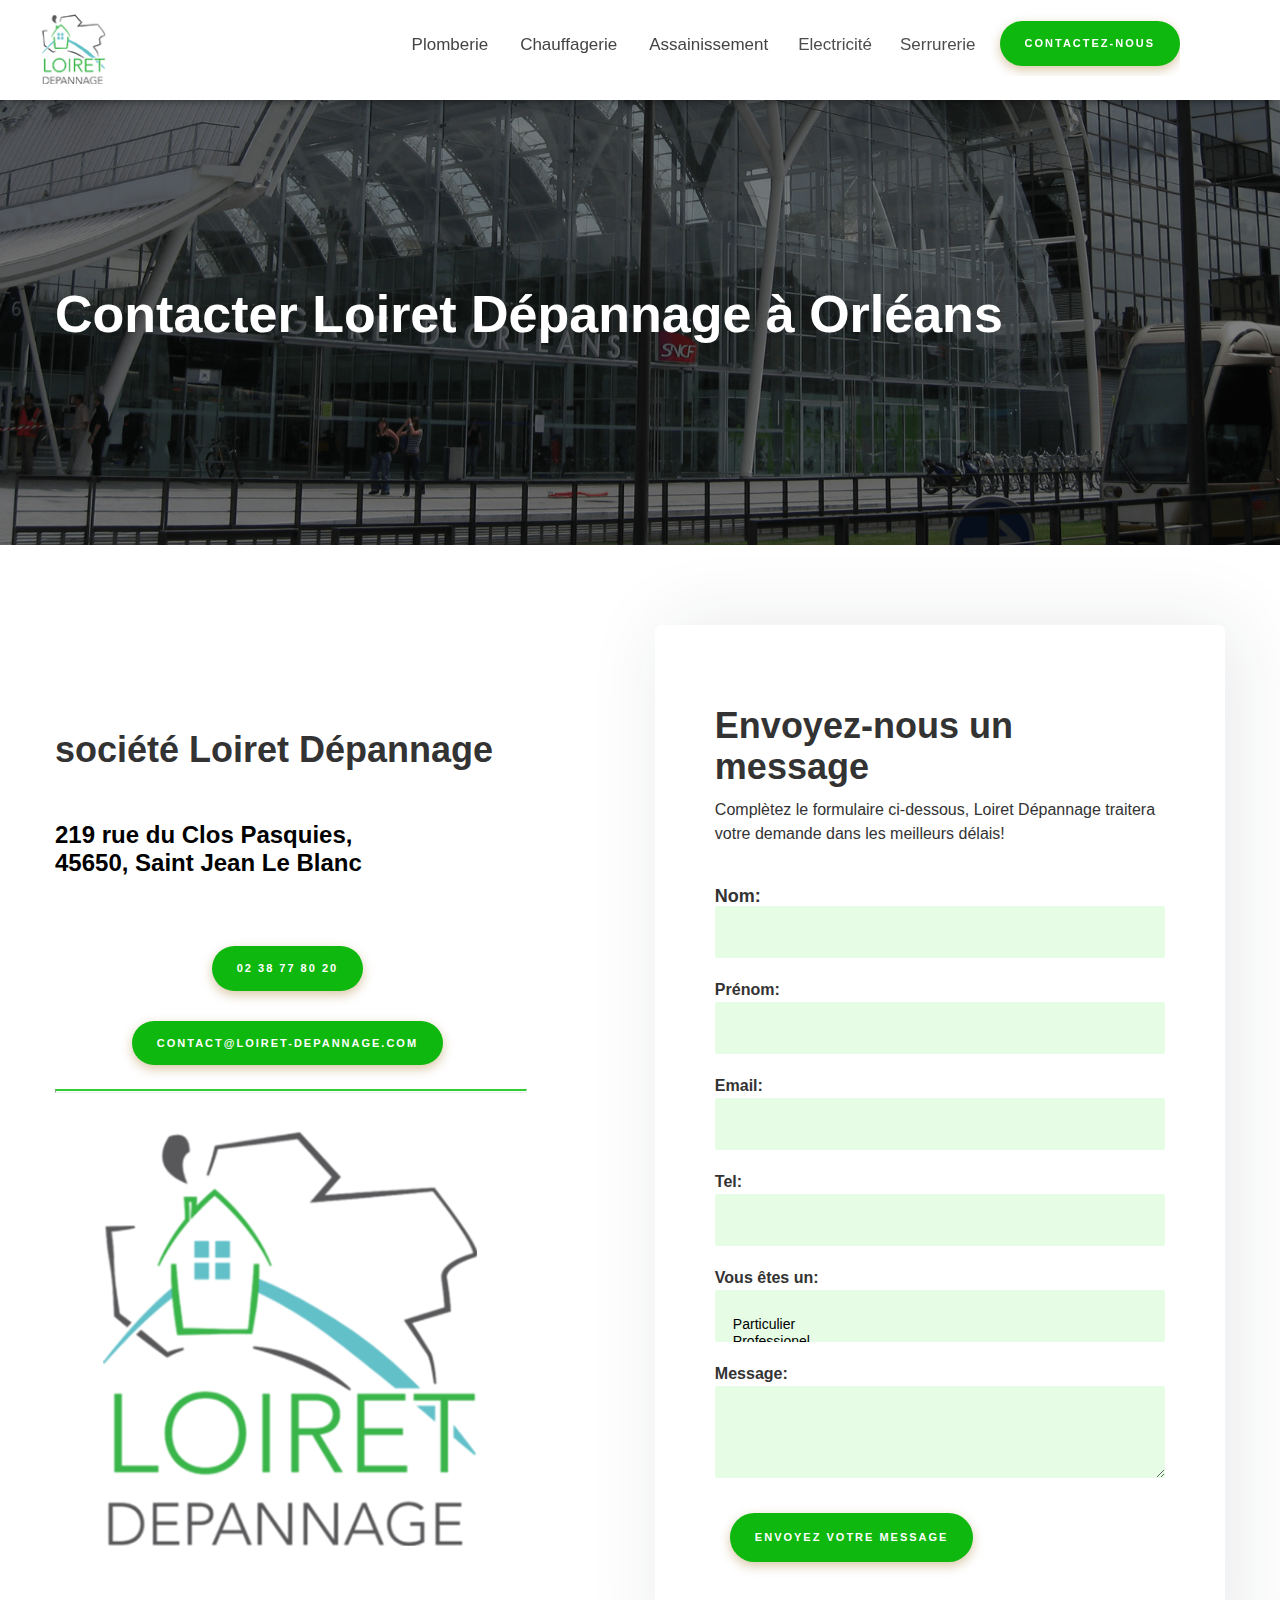
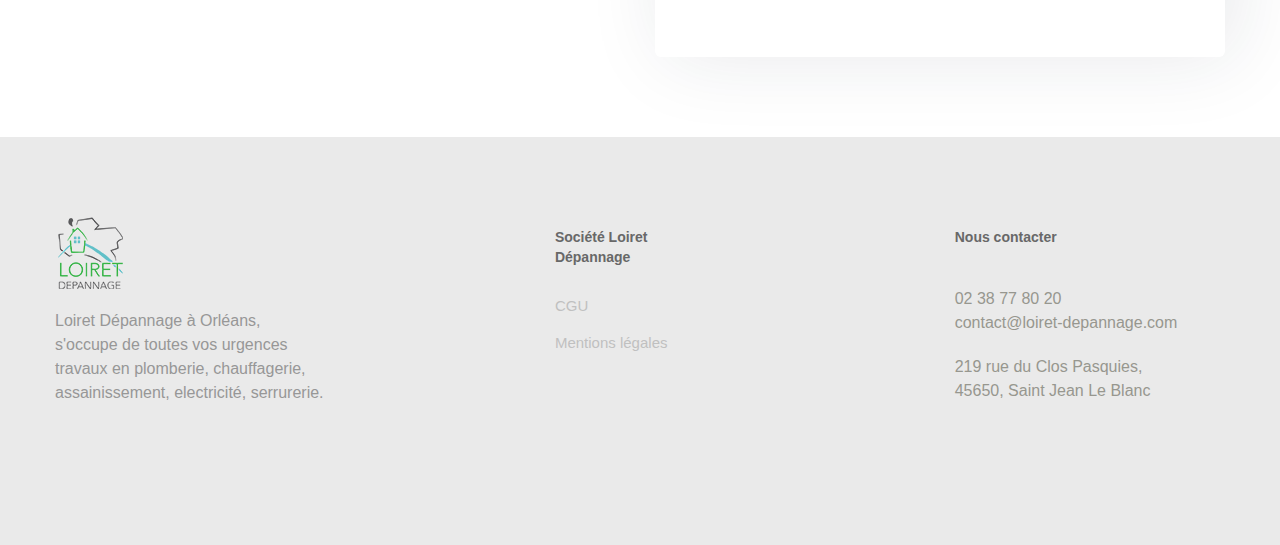
==== contact.html @ 436597db "old form removed" ====
<!-- <!DOCTYPE html> -->

<html data-wf-page="5ceb87d038469c3a0fac79c2" data-wf-site="5cdbd77db102f92d5608a947">



<head>

  <meta charset="utf-8">

  <title>Contacter Loiret Dépannage à Orléans</title>

  <meta content="Contactez Loiret Dépannage à Orléans. Dépannage urgence, plomberie, assainissement, chauffagerie, serrurerie" name="description">

  <meta content="Contacter Loiret Dépannage à Orléans" property="og:title">

  <meta content="Contactez Loiret Dépannage à Orléans. Dépannage urgence, plomberie, assainissement, chauffagerie, serrurerie" property="og:description">

  <meta content="summary" name="twitter:card">

  <meta content="width=device-width, initial-scale=1" name="viewport">

  <!-- <link rel="stylesheet" href="https://stackpath.bootstrapcdn.com/bootstrap/4.3.1/css/bootstrap.min.css" integrity="sha384-ggOyR0iXCbMQv3Xipma34MD+dH/1fQ784/j6cY/iJTQUOhcWr7x9JvoRxT2MZw1T" crossorigin="anonymous"> -->

  <link href="css/normalize.css" rel="stylesheet" type="text/css">

  <link href="css/webflow.css" rel="stylesheet" type="text/css">

  <link href="css/style.css" rel="stylesheet" type="text/css">


  <!-- load angular -->
  <script src="https://code.angularjs.org/1.4.0-rc.1/angular.js"></script>
  <script src="app.js"></script>

  <script>
    type = "text/javascript" > WebFont.load({
      google: {
        families: ["Open Sans:300,300italic,400,400italic,600,600italic,700,700italic,800,800italic",
          "Montserrat:100,100italic,200,200italic,300,300italic,400,400italic,500,500italic,600,600italic,700,700italic,800,800italic,900,900italic",
          "Merriweather:300,300italic,400,400italic,700,700italic,900,900italic"
        ]
      }
    });
  </script>
    <!-- <script src="http://code.jquery.com/jquery-1.9.1.js"></script>
    <script>
      $(function () {

        $('form').on('submit', function (e) {

          e.preventDefault();

          $.ajax({
            type: 'post',
            url: 'form_process.php',
            data: $('form').serialize(),
            success: function () {
              alert('form was submitted');
            }
          });

        });

      });
    </script> -->

  <!-- [if lt IE 9]><script src="https://cdnjs.cloudflare.com/ajax/libs/html5shiv/3.7.3/html5shiv.min.js" type="text/javascript"></script><![endif] -->


  <link href="images2/logo-loiretdepannage-72px.png" rel="shortcut icon" type="image/x-icon">

  <link href="images2/logo-loiretdepannage-72px.png" rel="apple-touch-icon">


</head>



<body ng-app="validationApp" ng-controller="mainController">





  <div class="navbg"></div>

  <div class="section-2 page-header image bgcontact">

    <div class="banner-overlay"></div>

    <div class="wrapper left-aligned">

      <div class="row-2">

        <div class="col">

          <h1 class="no-margins page-title">Contacter Loiret Dépannage à Orléans</h1>

        </div>

      </div>

    </div>

  </div>
  <div class="nav-topnav" id="nav-myTopnav">
    <div class="nav-itemleft">
      <div class="nav-logo-area"><a href="https://loiret-depannage.com/"><img
        src="images2/logo-loiretdepannage-72px.png" alt="Loiret Dépannage"></a></div>
    </div>
  <div class="nav-itemright">
      <div class="nav-dropdown">
          <button class="nav-dropbtn" onclick="window.location.href='plomberie.html'">Plomberie
            <i class="fa fa-caret-down"></i>
          </button>
          <div class="nav-dropdown-content">
            <a href="debouchage-canalisation-orleans.html">Débouchage</a>
            <a href="depannage-plomberie-orleans.html">Urgence plomberie</a>
          </div>
        </div> 
        <div class="nav-dropdown">
          <button class="nav-dropbtn" onclick="window.location.href='chauffagerie.html'">Chauffagerie
            <i class="fa fa-caret-down"></i>
          </button>
          <div class="nav-dropdown-content">
            <a href="chauffagiste-orleans.html">Chauffagiste Orléans</a>
          </div>
        </div> 
        <div class="nav-dropdown">
          <button class="nav-dropbtn" onclick="window.location.href='assainissement.html'">Assainissement
            <i class="fa fa-caret-down"></i>
          </button>
          <div class="nav-dropdown-content">
            <a href="adoucisseur.html">Adoucisseur d'eau</a>
          </div>
        </div> 
<a class="nav-top-padding" href="electricite.html">Electricité</a>
<a class="nav-top-padding" href="serrurerie.html">Serrurerie</a>

<div class="nav-dropdown">
  <button class="contact-button" style="" onclick="window.location.href='contact.html'">Contactez-nous
    <i class="fa fa-caret-down"></i>
  </button>
  <div class="nav-dropdown-content">
    <a href="urgence.html">Urgence</a>
  </div>
  </div>
</div> 
<a href="javascript:void(0);" style="font-size: 30px;" class="nav-icon" onclick="myFunction()">&#9776;</a>
</div>
</div>


<script>
function myFunction() {
var x = document.getElementById("nav-myTopnav");
if (x.className === "nav-topnav") {
  x.className += " responsive";
} else {
  x.className = "nav-topnav";
}
}
</script>


  <div class="section">

    <div class="wrapper">

      <div class="row-2">

        <div class="col-2 lg-6"></div>

        <div class="col-2 lg-1"></div>

      </div>

      <div class="row-2">

        <div class="col-2 lg-5 align-vertically">

          <h2>société Loiret Dépannage</h2><br>

          <h3>219 rue du Clos Pasquies,
            
            <br>45650, Saint Jean Le Blanc</h3>

          <br>

          <div class="value-proposition-buttons"><a href="tel:0238778020" class="button margin-right w-button">02 38 77 80 20</a><a
              href="#" class="button margin-right w-button">contact@loiret-depannage.com</a></div>

          <hr style="width:100%; height:1px;border-top:2px solid #32CD32" />



          <div class="side-image map">

            <img src="images2/logo-loiretdepannage-500px.png" alt="">

          </div>

        </div>

        <div class="col-2 lg-1"></div>

        <div class="col-2 lg-6">

          <div class="contact-form-container card">

            <div class="margin-bottom">

              <h2 class="heading">Envoyez-nous un message</h2>

              <p class="paragraph-small">Complètez le formulaire ci-dessous, Loiret Dépannage traitera votre demande dans les

                meilleurs délais!<br></p>

            </div>


            <form name="contact" method="POST" netlify>
                <label>Nom: <input type="text" name="name" class="form-field w-input" ng-required="true" /></label>   
              <p>
                <label>Prénom: <input type="text" name="surname" class="form-field w-input" ng-required="true"/></label>   
              </p>
              <p>
                <label>Email: <input type="email" name="email" class="form-field w-input" ng-required="true"/></label>
              </p>
              <p>
                <label>Tel: <input type="phone" name="phone" class="form-field w-input" ng-required="true"/></label>
              </p>
              <p>
                <label>Vous êtes un: <select class="form-field w-input" name="role[]" multiple>
                  <option value="leader">Particulier</option>
                  <option value="follower">Professionel</option>
                </select></label>
              </p>
              <p>
                <label>Message: <textarea class="form-field w-input"name="message" ng-required="true"></textarea></label>
              </p>
              <div data-netlify-recaptcha="true"></div>

              <p>
                <button type="submit" class="button w-button">Envoyez votre message</button>
              </p>
            </form>

            
        </div>

      </div>

    </div>

  </div>
</div>

  <div class="section section-footer">

    <div class="wrapper">

      <div class="row-2">

        <div class="col-2 lg-3 md-4 margin-bottom"><a href="index.html" class="<w-inline-block" style="padding-bottom: 20px;"><img src="images2/logo-loiretdepannage-72px.png" alt="Loiret dépannage Orléans"></a>

          <p class="ondark margin-top">Loiret Dépannage à Orléans, s'occupe de toutes vos urgences travaux en plomberie, chauffagerie, assainissement, electricité, serrurerie.</p>

        </div>

        <div class="col-2 lg-2 sm-6">

          <!-- <div class="footer-links-container">

            <h5 class="footer-heading"><a href="#" class="no-underline">Our Work</a></h5><a href="#" class="footer-link ondark">Portfolio</a><a href="blog.html" class="footer-link ondark">Contact us</a><a href="#" class="footer-link ondark">Careers</a></div> -->

        </div>

        <div class="col-2 lg-2 sm-6">

          <div class="footer-links-container">

            <h5 class="footer-heading"><a href="#" class="no-underline">Société Loiret Dépannage</a></h5><a href="CGU.html"
            class="footer-link ondark">CGU</a><a href="Mentions.html" class="footer-link ondark">Mentions légales</a>
          <!-- <a href="#" class="footer-link ondark">Blog</a><a href="#" class="footer-link ondark">FAQs</a> -->
        </div>

      </div>

      <div class="col-2 lg-2 sm-6">

        <!--  <div class="footer-links-container">

          <h5 class="footer-heading"><a href="#" class="no-underline">Business</a></h5><a href="#" class="footer-link ondark">Clients</a><a href="#" class="footer-link ondark">Team</a><a href="#" class="footer-link ondark">Offices</a><a href="#" class="footer-link ondark">Careers</a></div> -->

      </div>

      <div class="col-2 lg-3 sm-6 xs-12">

        <div class="footer-links-container">

          <h5 class="footer-heading"><a href="contact.html" class="no-underline">Nous contacter</a></h5>

            <p class="footer-paragraph"></p>

            <p class="footer-paragraph">02 38 77 80 20 <br>contact@loiret-depannage.com</p>

            <p class="footer-paragraph">219 rue du Clos Pasquies, <br>45650, Saint Jean Le Blanc</p>


          </div>
          <!--  <div class="negative-margin">

            <a target="_blank" href="#" class="social-media-link w-inline-block">

              <div class="fa-icon ondark"></div>

            </a><a target="_blank" href="#" class="footer-link w-inline-block"></a><a target="_blank" href="#" class="footer-link w-inline-block"></a><a target="_blank" href="#" class="footer-link w-inline-block"></a><a target="_blank" href="#" class="footer-link w-inline-block"></a><a target="_blank" href="#" class="footer-link w-inline-block"></a>

            <a target="_blank" href="#" class="social-media-link w-inline-block">

              <div class="fa-icon ondark"></div>

            </a>

            <a target="_blank" href="#" class="social-media-link w-inline-block">

              <div class="fa-icon ondark"></div>

            </a>

            <a target="_blank" href="#" class="social-media-link w-inline-block">

              <div class="fa-icon ondark"></div>

            </a>

            <a target="_blank" href="#" class="social-media-link w-inline-block">

              <div class="fa-icon ondark"></div>

            </a>

          </div> -->

        </div>

        <div class="col-2 lg-2 md-4"></div>

      </div>

    </div>

  </div>
</div>
  <script>
    // create angular app
    var validationApp = angular.module('validationApp', []);

    // create angular controller
    validationApp.controller('mainController', function($scope) {

      // function to submit the form after all validation has occurred			
      $scope.submitForm = function () {

        // check to make sure the form is completely valid
        if ($scope.userForm.$valid) {
          alert('our form is amazing');
        }

      };

    });
// ajax request message form sent

    // $(document).ready(function(){  
    //   $('#btn').click(function(){  
    //        var name = $('#name').val();  
    //        var nickname = $('#surname').val(); 
    //        var email = $('#email').val(); 
    //        var phone = $('#phone').val(); 
    //        var message = $('#field').val();  
    //        if(name == '' || message == '')  
    //        {  
    //             $('#error_message').html("All Fields are required");  
    //        }  
    //        else  
    //        {  
    //             $('#error_message').html('');  
    //             $.ajax({  
    //                  url:"form_process.php",  
    //                  method:"POST",  
    //                  data:{name:name, nickname:surname, email:email, phone:phone, message:message},  
    //                  success:function(data){  
    //                       $("form").trigger("reset");  
    //                       $('#success_message').fadeIn().html(data);  
    //                       setTimeout(function(){  
    //                            $('#success_message').fadeOut("Slow");  
    //                       }, 2000);  
    //                  }  
    //             });  
    //        }  
    //   });  
  </script>

  <script src="https://d1tdp7z6w94jbb.cloudfront.net/js/jquery-3.3.1.min.js" type="text/javascript"
    integrity="sha256-FgpCb/KJQlLNfOu91ta32o/NMZxltwRo8QtmkMRdAu8=" crossorigin="anonymous"></script>

  <script src="js/webflow.js" type="text/javascript"></script>

  <script src="https://d1tdp7z6w94jbb.cloudfront.net/js/jquery-3.3.1.min.js" type="text/javascript"
    integrity="sha256-FgpCb/KJQlLNfOu91ta32o/NMZxltwRo8QtmkMRdAu8=" crossorigin="anonymous"></script>

  <script src="js/webflow.js" type="text/javascript"></script>

  <!-- [if lte IE 9]><script src="https://cdnjs.cloudflare.com/ajax/libs/placeholders/3.0.2/placeholders.min.js"></script><![endif] -->

</body>



</html>
---- css/webflow.css ----
@font-face {
  font-family: 'webflow-icons';
  src: url("[data-uri]") format('truetype');
  font-weight: normal;
  font-style: normal;
}
[class^="w-icon-"],
[class*=" w-icon-"] {
  /* use !important to prevent issues with browser extensions that change fonts */
  font-family: 'webflow-icons' !important;
  speak: none;
  font-style: normal;
  font-weight: normal;
  font-variant: normal;
  text-transform: none;
  line-height: 1;
  /* Better Font Rendering =========== */
  -webkit-font-smoothing: antialiased;
  -moz-osx-font-smoothing: grayscale;
}
.w-icon-slider-right:before {
  content: "\e600";
}
.w-icon-slider-left:before {
  content: "\e601";
}
.w-icon-nav-menu:before {
  content: "\e602";
}
.w-icon-arrow-down:before,
.w-icon-dropdown-toggle:before {
  content: "\e603";
}
.w-icon-file-upload-remove:before {
  content: "\e900";
}
.w-icon-file-upload-icon:before {
  content: "\e903";
}
* {
  -webkit-box-sizing: border-box;
  -moz-box-sizing: border-box;
  box-sizing: border-box;
}
html {
  height: 100%;
}
body {
  margin: 0;
  min-height: 100%;
  background-color: #fff;
  font-family: Arial, sans-serif;
  font-size: 14px;
  line-height: 20px;
  color: #333;
}
img {
  max-width: 100%;
  vertical-align: middle;
  display: inline-block;
}
html.w-mod-touch * {
  background-attachment: scroll !important;
}
.w-block {
  display: block;
}
.w-inline-block {
  max-width: 100%;
  display: inline-block;
}
.w-clearfix:before,
.w-clearfix:after {
  content: " ";
  display: table;
  grid-column-start: 1;
  grid-row-start: 1;
  grid-column-end: 2;
  grid-row-end: 2;
}
.w-clearfix:after {
  clear: both;
}
.w-hidden {
  display: none;
}
.w-button {
  display: inline-block;
  padding: 9px 15px;
  background-color: #3898EC;
  color: white;
  border: 0;
  line-height: inherit;
  text-decoration: none;
  cursor: pointer;
  border-radius: 0;
}
input.w-button {
  -webkit-appearance: button;
}
html[data-w-dynpage] [data-w-cloak] {
  color: transparent !important;
}
.w-webflow-badge,
.w-webflow-badge * {
  position: static;
  left: auto;
  top: auto;
  right: auto;
  bottom: auto;
  z-index: auto;
  display: block;
  visibility: visible;
  overflow: visible;
  overflow-x: visible;
  overflow-y: visible;
  box-sizing: border-box;
  width: auto;
  height: auto;
  max-height: none;
  max-width: none;
  min-height: 0;
  min-width: 0;
  margin: 0;
  padding: 0;
  float: none;
  clear: none;
  border: 0 none transparent;
  border-radius: 0;
  background: none;
  background-image: none;
  background-position: 0% 0%;
  background-size: auto auto;
  background-repeat: repeat;
  background-origin: padding-box;
  background-clip: border-box;
  background-attachment: scroll;
  background-color: transparent;
  box-shadow: none;
  opacity: 1.0;
  transform: none;
  transition: none;
  direction: ltr;
  font-family: inherit;
  font-weight: inherit;
  color: inherit;
  font-size: inherit;
  line-height: inherit;
  font-style: inherit;
  font-variant: inherit;
  text-align: inherit;
  letter-spacing: inherit;
  text-decoration: inherit;
  text-indent: 0;
  text-transform: inherit;
  list-style-type: disc;
  text-shadow: none;
  font-smoothing: auto;
  vertical-align: baseline;
  cursor: inherit;
  white-space: inherit;
  word-break: normal;
  word-spacing: normal;
  word-wrap: normal;
}
.w-webflow-badge {
  position: fixed !important;
  display: inline-block !important;
  visibility: visible !important;
  opacity: 1 !important;
  z-index: 2147483647 !important;
  top: auto !important;
  right: 12px !important;
  bottom: 12px !important;
  left: auto !important;
  color: #AAADB0 !important;
  background-color: #fff !important;
  border-radius: 3px !important;
  padding: 6px 8px 6px 6px !important;
  font-size: 12px !important;
  opacity: 1.0 !important;
  line-height: 14px !important;
  text-decoration: none !important;
  transform: none !important;
  margin: 0 !important;
  width: auto !important;
  height: auto !important;
  overflow: visible !important;
  white-space: nowrap;
  box-shadow: 0 0 0 1px rgba(0, 0, 0, 0.1), 0px 1px 3px rgba(0, 0, 0, 0.1);
  cursor: pointer;
}
.w-webflow-badge > img {
  display: inline-block !important;
  visibility: visible !important;
  opacity: 1 !important;
  vertical-align: middle !important;
}
h1,
h2,
h3,
h4,
h5,
h6 {
  font-weight: bold;
  margin-bottom: 10px;
}
h1 {
  font-size: 38px;
  line-height: 44px;
  margin-top: 20px;
}
h2 {
  font-size: 32px;
  line-height: 36px;
  margin-top: 20px;
}
h3 {
  font-size: 24px;
  line-height: 30px;
  margin-top: 20px;
}
h4 {
  font-size: 18px;
  line-height: 24px;
  margin-top: 10px;
}
h5 {
  font-size: 14px;
  line-height: 20px;
  margin-top: 10px;
}
h6 {
  font-size: 12px;
  line-height: 18px;
  margin-top: 10px;
}
p {
  margin-top: 0;
  margin-bottom: 10px;
}
blockquote {
  margin: 0 0 10px 0;
  padding: 10px 20px;
  border-left: 5px solid #E2E2E2;
  font-size: 18px;
  line-height: 22px;
}
figure {
  margin: 0;
  margin-bottom: 10px;
}
figcaption {
  margin-top: 5px;
  text-align: center;
}
ul,
ol {
  margin-top: 0px;
  margin-bottom: 10px;
  padding-left: 40px;
}
.w-list-unstyled {
  padding-left: 0;
  list-style: none;
}
.w-embed:before,
.w-embed:after {
  content: " ";
  display: table;
  grid-column-start: 1;
  grid-row-start: 1;
  grid-column-end: 2;
  grid-row-end: 2;
}
.w-embed:after {
  clear: both;
}
.w-video {
  width: 100%;
  position: relative;
  padding: 0;
}
.w-video iframe,
.w-video object,
.w-video embed {
  position: absolute;
  top: 0;
  left: 0;
  width: 100%;
  height: 100%;
}
fieldset {
  padding: 0;
  margin: 0;
  border: 0;
}
button,
html input[type="button"],
input[type="reset"] {
  border: 0;
  cursor: pointer;
  -webkit-appearance: button;
}
.w-form {
  margin: 0 0 15px;
}
.w-form-done {
  display: none;
  padding: 20px;
  text-align: center;
  background-color: #dddddd;
}
.w-form-fail {
  display: none;
  margin-top: 10px;
  padding: 10px;
  background-color: #ffdede;
}
label {
  display: block;
  margin-bottom: 5px;
  font-weight: bold;
}
.w-input,
.w-select {
  display: block;
  width: 100%;
  height: 38px;
  padding: 8px 12px;
  margin-bottom: 10px;
  font-size: 14px;
  line-height: 1.428571429;
  color: #333333;
  vertical-align: middle;
  background-color: #ffffff;
  border: 1px solid #cccccc;
}
.w-input:-moz-placeholder,
.w-select:-moz-placeholder {
  color: #999;
}
.w-input::-moz-placeholder,
.w-select::-moz-placeholder {
  color: #999;
  opacity: 1;
}
.w-input:-ms-input-placeholder,
.w-select:-ms-input-placeholder {
  color: #999;
}
.w-input::-webkit-input-placeholder,
.w-select::-webkit-input-placeholder {
  color: #999;
}
.w-input:focus,
.w-select:focus {
  border-color: #3898EC;
  outline: 0;
}
.w-input[disabled],
.w-select[disabled],
.w-input[readonly],
.w-select[readonly],
fieldset[disabled] .w-input,
fieldset[disabled] .w-select {
  cursor: not-allowed;
  background-color: #eeeeee;
}
textarea.w-input,
textarea.w-select {
  height: auto;
}
.w-select {
  background-color: #f3f3f3;
}
.w-select[multiple] {
  height: auto;
}
.w-form-label {
  display: inline-block;
  cursor: pointer;
  font-weight: normal;
  margin-bottom: 0px;
}
.w-radio {
  display: block;
  margin-bottom: 5px;
  padding-left: 20px;
}
.w-radio:before,
.w-radio:after {
  content: " ";
  display: table;
  grid-column-start: 1;
  grid-row-start: 1;
  grid-column-end: 2;
  grid-row-end: 2;
}
.w-radio:after {
  clear: both;
}
.w-radio-input {
  margin: 4px 0 0;
  margin-top: 1px \9;
  line-height: normal;
  float: left;
  margin-left: -20px;
}
.w-radio-input {
  margin-top: 3px;
}
.w-file-upload {
  display: block;
  margin-bottom: 10px;
}
.w-file-upload-input {
  width: 0.1px;
  height: 0.1px;
  opacity: 0;
  overflow: hidden;
  position: absolute;
  z-index: -100;
}
.w-file-upload-default,
.w-file-upload-uploading,
.w-file-upload-success {
  display: inline-block;
  color: #333333;
}
.w-file-upload-error {
  display: block;
  margin-top: 10px;
}
.w-file-upload-default.w-hidden,
.w-file-upload-uploading.w-hidden,
.w-file-upload-error.w-hidden,
.w-file-upload-success.w-hidden {
  display: none;
}
.w-file-upload-uploading-btn {
  display: flex;
  font-size: 14px;
  font-weight: normal;
  cursor: pointer;
  margin: 0;
  padding: 8px 12px;
  border: 1px solid #cccccc;
  background-color: #fafafa;
}
.w-file-upload-file {
  display: flex;
  flex-grow: 1;
  justify-content: space-between;
  margin: 0;
  padding: 8px 9px 8px 11px;
  border: 1px solid #cccccc;
  background-color: #fafafa;
}
.w-file-upload-file-name {
  font-size: 14px;
  font-weight: normal;
  display: block;
}
.w-file-remove-link {
  margin-top: 3px;
  margin-left: 10px;
  width: auto;
  height: auto;
  padding: 3px;
  display: block;
  cursor: pointer;
}
.w-icon-file-upload-remove {
  margin: auto;
  font-size: 10px;
}
.w-file-upload-error-msg {
  display: inline-block;
  color: #ea384c;
  padding: 2px 0;
}
.w-file-upload-info {
  display: inline-block;
  line-height: 38px;
  padding: 0 12px;
}
.w-file-upload-label {
  display: inline-block;
  font-size: 14px;
  font-weight: normal;
  cursor: pointer;
  margin: 0;
  padding: 8px 12px;
  border: 1px solid #cccccc;
  background-color: #fafafa;
}
.w-icon-file-upload-icon,
.w-icon-file-upload-uploading {
  display: inline-block;
  margin-right: 8px;
  width: 20px;
}
.w-icon-file-upload-uploading {
  height: 20px;
}
.w-container {
  margin-left: auto;
  margin-right: auto;
  max-width: 940px;
}
.w-container:before,
.w-container:after {
  content: " ";
  display: table;
  grid-column-start: 1;
  grid-row-start: 1;
  grid-column-end: 2;
  grid-row-end: 2;
}
.w-container:after {
  clear: both;
}
.w-container .w-row {
  margin-left: -10px;
  margin-right: -10px;
}
.w-row:before,
.w-row:after {
  content: " ";
  display: table;
  grid-column-start: 1;
  grid-row-start: 1;
  grid-column-end: 2;
  grid-row-end: 2;
}
.w-row:after {
  clear: both;
}
.w-row .w-row {
  margin-left: 0;
  margin-right: 0;
}
.w-col {
  position: relative;
  float: left;
  width: 100%;
  min-height: 1px;
  padding-left: 10px;
  padding-right: 10px;
}
.w-col .w-col {
  padding-left: 0;
  padding-right: 0;
}
.w-col-1 {
  width: 8.33333333%;
}
.w-col-2 {
  width: 16.66666667%;
}
.w-col-3 {
  width: 25%;
}
.w-col-4 {
  width: 33.33333333%;
}
.w-col-5 {
  width: 41.66666667%;
}
.w-col-6 {
  width: 50%;
}
.w-col-7 {
  width: 58.33333333%;
}
.w-col-8 {
  width: 66.66666667%;
}
.w-col-9 {
  width: 75%;
}
.w-col-10 {
  width: 83.33333333%;
}
.w-col-11 {
  width: 91.66666667%;
}
.w-col-12 {
  width: 100%;
}
.w-hidden-main {
  display: none !important;
}
@media screen and (max-width: 991px) {
  .w-container {
    max-width: 728px;
  }
  .w-hidden-main {
    display: inherit !important;
  }
  .w-hidden-medium {
    display: none !important;
  }
  .w-col-medium-1 {
    width: 8.33333333%;
  }
  .w-col-medium-2 {
    width: 16.66666667%;
  }
  .w-col-medium-3 {
    width: 25%;
  }
  .w-col-medium-4 {
    width: 33.33333333%;
  }
  .w-col-medium-5 {
    width: 41.66666667%;
  }
  .w-col-medium-6 {
    width: 50%;
  }
  .w-col-medium-7 {
    width: 58.33333333%;
  }
  .w-col-medium-8 {
    width: 66.66666667%;
  }
  .w-col-medium-9 {
    width: 75%;
  }
  .w-col-medium-10 {
    width: 83.33333333%;
  }
  .w-col-medium-11 {
    width: 91.66666667%;
  }
  .w-col-medium-12 {
    width: 100%;
  }
  .w-col-stack {
    width: 100%;
    left: auto;
    right: auto;
  }
}
@media screen and (max-width: 767px) {
  .w-hidden-main {
    display: inherit !important;
  }
  .w-hidden-medium {
    display: inherit !important;
  }
  .w-hidden-small {
    display: none !important;
  }
  .w-row,
  .w-container .w-row {
    margin-left: 0;
    margin-right: 0;
  }
  .w-col {
    width: 100%;
    left: auto;
    right: auto;
  }
  .w-col-small-1 {
    width: 8.33333333%;
  }
  .w-col-small-2 {
    width: 16.66666667%;
  }
  .w-col-small-3 {
    width: 25%;
  }
  .w-col-small-4 {
    width: 33.33333333%;
  }
  .w-col-small-5 {
    width: 41.66666667%;
  }
  .w-col-small-6 {
    width: 50%;
  }
  .w-col-small-7 {
    width: 58.33333333%;
  }
  .w-col-small-8 {
    width: 66.66666667%;
  }
  .w-col-small-9 {
    width: 75%;
  }
  .w-col-small-10 {
    width: 83.33333333%;
  }
  .w-col-small-11 {
    width: 91.66666667%;
  }
  .w-col-small-12 {
    width: 100%;
  }
}
@media screen and (max-width: 479px) {
  .w-container {
    max-width: none;
  }
  .w-hidden-main {
    display: inherit !important;
  }
  .w-hidden-medium {
    display: inherit !important;
  }
  .w-hidden-small {
    display: inherit !important;
  }
  .w-hidden-tiny {
    display: none !important;
  }
  .w-col {
    width: 100%;
  }
  .w-col-tiny-1 {
    width: 8.33333333%;
  }
  .w-col-tiny-2 {
    width: 16.66666667%;
  }
  .w-col-tiny-3 {
    width: 25%;
  }
  .w-col-tiny-4 {
    width: 33.33333333%;
  }
  .w-col-tiny-5 {
    width: 41.66666667%;
  }
  .w-col-tiny-6 {
    width: 50%;
  }
  .w-col-tiny-7 {
    width: 58.33333333%;
  }
  .w-col-tiny-8 {
    width: 66.66666667%;
  }
  .w-col-tiny-9 {
    width: 75%;
  }
  .w-col-tiny-10 {
    width: 83.33333333%;
  }
  .w-col-tiny-11 {
    width: 91.66666667%;
  }
  .w-col-tiny-12 {
    width: 100%;
  }
}
.w-widget {
  position: relative;
}
.w-widget-map {
  width: 100%;
  height: 400px;
}
.w-widget-map label {
  width: auto;
  display: inline;
}
.w-widget-map img {
  max-width: inherit;
}
.w-widget-map .gm-style-iw {
  text-align: center;
}
.w-widget-map .gm-style-iw > button {
  display: none !important;
}
.w-widget-twitter {
  overflow: hidden;
}
.w-widget-twitter-count-shim {
  display: inline-block;
  vertical-align: top;
  position: relative;
  width: 28px;
  height: 20px;
  text-align: center;
  background: white;
  border: #758696 solid 1px;
  border-radius: 3px;
}
.w-widget-twitter-count-shim * {
  pointer-events: none;
  -webkit-user-select: none;
  -moz-user-select: none;
  -ms-user-select: none;
  user-select: none;
}
.w-widget-twitter-count-shim .w-widget-twitter-count-inner {
  position: relative;
  font-size: 15px;
  line-height: 12px;
  text-align: center;
  color: #999;
  font-family: serif;
}
.w-widget-twitter-count-shim .w-widget-twitter-count-clear {
  position: relative;
  display: block;
}
.w-widget-twitter-count-shim.w--large {
  width: 36px;
  height: 28px;
  margin-left: 7px;
}
.w-widget-twitter-count-shim.w--large .w-widget-twitter-count-inner {
  font-size: 18px;
  line-height: 18px;
}
.w-widget-twitter-count-shim:not(.w--vertical) {
  margin-left: 5px;
  margin-right: 8px;
}
.w-widget-twitter-count-shim:not(.w--vertical).w--large {
  margin-left: 6px;
}
.w-widget-twitter-count-shim:not(.w--vertical):before,
.w-widget-twitter-count-shim:not(.w--vertical):after {
  top: 50%;
  left: 0;
  border: solid transparent;
  content: " ";
  height: 0;
  width: 0;
  position: absolute;
  pointer-events: none;
}
.w-widget-twitter-count-shim:not(.w--vertical):before {
  border-color: rgba(117, 134, 150, 0);
  border-right-color: #5d6c7b;
  border-width: 4px;
  margin-left: -9px;
  margin-top: -4px;
}
.w-widget-twitter-count-shim:not(.w--vertical).w--large:before {
  border-width: 5px;
  margin-left: -10px;
  margin-top: -5px;
}
.w-widget-twitter-count-shim:not(.w--vertical):after {
  border-color: rgba(255, 255, 255, 0);
  border-right-color: white;
  border-width: 4px;
  margin-left: -8px;
  margin-top: -4px;
}
.w-widget-twitter-count-shim:not(.w--vertical).w--large:after {
  border-width: 5px;
  margin-left: -9px;
  margin-top: -5px;
}
.w-widget-twitter-count-shim.w--vertical {
  width: 61px;
  height: 33px;
  margin-bottom: 8px;
}
.w-widget-twitter-count-shim.w--vertical:before,
.w-widget-twitter-count-shim.w--vertical:after {
  top: 100%;
  left: 50%;
  border: solid transparent;
  content: " ";
  height: 0;
  width: 0;
  position: absolute;
  pointer-events: none;
}
.w-widget-twitter-count-shim.w--vertical:before {
  border-color: rgba(117, 134, 150, 0);
  border-top-color: #5d6c7b;
  border-width: 5px;
  margin-left: -5px;
}
.w-widget-twitter-count-shim.w--vertical:after {
  border-color: rgba(255, 255, 255, 0);
  border-top-color: white;
  border-width: 4px;
  margin-left: -4px;
}
.w-widget-twitter-count-shim.w--vertical .w-widget-twitter-count-inner {
  font-size: 18px;
  line-height: 22px;
}
.w-widget-twitter-count-shim.w--vertical.w--large {
  width: 76px;
}
.w-widget-gplus {
  overflow: hidden;
}
.w-background-video {
  position: relative;
  overflow: hidden;
  height: 500px;
  color: white;
}
.w-background-video > video {
  background-size: cover;
  background-position: 50% 50%;
  position: absolute;
  right: -100%;
  bottom: -100%;
  top: -100%;
  left: -100%;
  margin: auto;
  min-width: 100%;
  min-height: 100%;
  z-index: -100;
}
.w-background-video > video::-webkit-media-controls-start-playback-button {
  display: none !important;
  -webkit-appearance: none;
}
.w-slider {
  position: relative;
  height: 300px;
  text-align: center;
  background: #dddddd;
  clear: both;
  -webkit-tap-highlight-color: rgba(0, 0, 0, 0);
  tap-highlight-color: rgba(0, 0, 0, 0);
}
.w-slider-mask {
  position: relative;
  display: block;
  overflow: hidden;
  z-index: 1;
  left: 0;
  right: 0;
  height: 100%;
  white-space: nowrap;
}
.w-slide {
  position: relative;
  display: inline-block;
  vertical-align: top;
  width: 100%;
  height: 100%;
  white-space: normal;
  text-align: left;
}
.w-slider-nav {
  position: absolute;
  z-index: 2;
  top: auto;
  right: 0;
  bottom: 0;
  left: 0;
  margin: auto;
  padding-top: 10px;
  height: 40px;
  text-align: center;
  -webkit-tap-highlight-color: rgba(0, 0, 0, 0);
  tap-highlight-color: rgba(0, 0, 0, 0);
}
.w-slider-nav.w-round > div {
  border-radius: 100%;
}
.w-slider-nav.w-num > div {
  width: auto;
  height: auto;
  padding: 0.2em 0.5em;
  font-size: inherit;
  line-height: inherit;
}
.w-slider-nav.w-shadow > div {
  box-shadow: 0 0 3px rgba(51, 51, 51, 0.4);
}
.w-slider-nav-invert {
  color: #fff;
}
.w-slider-nav-invert > div {
  background-color: rgba(34, 34, 34, 0.4);
}
.w-slider-nav-invert > div.w-active {
  background-color: #222;
}
.w-slider-dot {
  position: relative;
  display: inline-block;
  width: 1em;
  height: 1em;
  background-color: rgba(255, 255, 255, 0.4);
  cursor: pointer;
  margin: 0 3px 0.5em;
  transition: background-color 100ms, color 100ms;
}
.w-slider-dot.w-active {
  background-color: #fff;
}
.w-slider-arrow-left,
.w-slider-arrow-right {
  position: absolute;
  width: 80px;
  top: 0;
  right: 0;
  bottom: 0;
  left: 0;
  margin: auto;
  cursor: pointer;
  overflow: hidden;
  color: white;
  font-size: 40px;
  -webkit-tap-highlight-color: rgba(0, 0, 0, 0);
  tap-highlight-color: rgba(0, 0, 0, 0);
  -webkit-user-select: none;
  -moz-user-select: none;
  -ms-user-select: none;
  user-select: none;
}
.w-slider-arrow-left [class^="w-icon-"],
.w-slider-arrow-right [class^="w-icon-"],
.w-slider-arrow-left [class*=" w-icon-"],
.w-slider-arrow-right [class*=" w-icon-"] {
  position: absolute;
}
.w-slider-arrow-left {
  z-index: 3;
  right: auto;
}
.w-slider-arrow-right {
  z-index: 4;
  left: auto;
}
.w-icon-slider-left,
.w-icon-slider-right {
  top: 0;
  right: 0;
  bottom: 0;
  left: 0;
  margin: auto;
  width: 1em;
  height: 1em;
}
.w-dropdown {
  display: inline-block;
  position: relative;
  text-align: left;
  margin-left: auto;
  margin-right: auto;
  z-index: 900;
}
.w-dropdown-btn,
.w-dropdown-toggle,
.w-dropdown-link {
  position: relative;
  vertical-align: top;
  text-decoration: none;
  color: #222222;
  padding: 20px;
  text-align: left;
  margin-left: auto;
  margin-right: auto;
  white-space: nowrap;
}
.w-dropdown-toggle {
  -webkit-user-select: none;
  -moz-user-select: none;
  -ms-user-select: none;
  user-select: none;
  display: inline-block;
  cursor: pointer;
  padding-right: 40px;
}
.w-icon-dropdown-toggle {
  position: absolute;
  top: 0;
  right: 0;
  bottom: 0;
  margin: auto;
  margin-right: 20px;
  width: 1em;
  height: 1em;
}
.w-dropdown-list {
  position: absolute;
  background: #dddddd;
  display: none;
  min-width: 100%;
}
.w-dropdown-list.w--open {
  display: block;
}
.w-dropdown-link {
  padding: 10px 20px;
  display: block;
  color: #222222;
}
.w-dropdown-link.w--current {
  color: #0082f3;
}
.w-nav[data-collapse="all"] .w-dropdown,
.w-nav[data-collapse="all"] .w-dropdown-toggle {
  display: block;
}
.w-nav[data-collapse="all"] .w-dropdown-list {
  position: static;
}
@media screen and (max-width: 991px) {
  .w-nav[data-collapse="medium"] .w-dropdown,
  .w-nav[data-collapse="medium"] .w-dropdown-toggle {
    display: block;
  }
  .w-nav[data-collapse="medium"] .w-dropdown-list {
    position: static;
  }
}
@media screen and (max-width: 767px) {
  .w-nav[data-collapse="small"] .w-dropdown,
  .w-nav[data-collapse="small"] .w-dropdown-toggle {
    display: block;
  }
  .w-nav[data-collapse="small"] .w-dropdown-list {
    position: static;
  }
  .w-nav-brand {
    padding-left: 10px;
  }
}
@media screen and (max-width: 479px) {
  .w-nav[data-collapse="tiny"] .w-dropdown,
  .w-nav[data-collapse="tiny"] .w-dropdown-toggle {
    display: block;
  }
  .w-nav[data-collapse="tiny"] .w-dropdown-list {
    position: static;
  }
}
/**
 * ## Note
 * Safari (on both iOS and OS X) does not handle viewport units (vh, vw) well.
 * For example percentage units do not work on descendants of elements that
 * have any dimensions expressed in viewport units. It also doesn’t handle them at
 * all in `calc()`.
 */
/**
 * Wrapper around all lightbox elements
 *
 * 1. Since the lightbox can receive focus, IE also gives it an outline.
 * 2. Fixes flickering on Chrome when a transition is in progress
 *    underneath the lightbox.
 */
.w-lightbox-backdrop {
  color: #000;
  cursor: auto;
  font-family: serif;
  font-size: medium;
  font-style: normal;
  font-variant: normal;
  font-weight: normal;
  letter-spacing: normal;
  line-height: normal;
  list-style: disc;
  text-align: start;
  text-indent: 0;
  text-shadow: none;
  text-transform: none;
  visibility: visible;
  white-space: normal;
  word-break: normal;
  word-spacing: normal;
  word-wrap: normal;
  position: fixed;
  top: 0;
  right: 0;
  bottom: 0;
  left: 0;
  color: #fff;
  font-family: "Helvetica Neue", Helvetica, Ubuntu, "Segoe UI", Verdana, sans-serif;
  font-size: 17px;
  line-height: 1.2;
  font-weight: 300;
  text-align: center;
  background: rgba(0, 0, 0, 0.9);
  z-index: 2000;
  outline: 0;
  /* 1 */
  opacity: 0;
  -webkit-user-select: none;
  -moz-user-select: none;
  -ms-user-select: none;
  -webkit-tap-highlight-color: transparent;
  -webkit-transform: translate(0, 0);
  /* 2 */
}
/**
 * Neat trick to bind the rubberband effect to our canvas instead of the whole
 * document on iOS. It also prevents a bug that causes the document underneath to scroll.
 */
.w-lightbox-backdrop,
.w-lightbox-container {
  height: 100%;
  overflow: auto;
  -webkit-overflow-scrolling: touch;
}
.w-lightbox-content {
  position: relative;
  height: 100vh;
  overflow: hidden;
}
.w-lightbox-view {
  position: absolute;
  width: 100vw;
  height: 100vh;
  opacity: 0;
}
.w-lightbox-view:before {
  content: "";
  height: 100vh;
}
/* .w-lightbox-content */
.w-lightbox-group,
.w-lightbox-group .w-lightbox-view,
.w-lightbox-group .w-lightbox-view:before {
  height: 86vh;
}
.w-lightbox-frame,
.w-lightbox-view:before {
  display: inline-block;
  vertical-align: middle;
}
/*
 * 1. Remove default margin set by user-agent on the <figure> element.
 */
.w-lightbox-figure {
  position: relative;
  margin: 0;
  /* 1 */
}
.w-lightbox-group .w-lightbox-figure {
  cursor: pointer;
}
/**
 * IE adds image dimensions as width and height attributes on the IMG tag,
 * but we need both width and height to be set to auto to enable scaling.
 */
.w-lightbox-img {
  width: auto;
  height: auto;
  max-width: none;
}
/**
 * 1. Reset if style is set by user on "All Images"
 */
.w-lightbox-image {
  display: block;
  float: none;
  /* 1 */
  max-width: 100vw;
  max-height: 100vh;
}
.w-lightbox-group .w-lightbox-image {
  max-height: 86vh;
}
.w-lightbox-caption {
  position: absolute;
  right: 0;
  bottom: 0;
  left: 0;
  padding: .5em 1em;
  background: rgba(0, 0, 0, 0.4);
  text-align: left;
  text-overflow: ellipsis;
  white-space: nowrap;
  overflow: hidden;
}
.w-lightbox-embed {
  position: absolute;
  top: 0;
  right: 0;
  bottom: 0;
  left: 0;
  width: 100%;
  height: 100%;
}
.w-lightbox-control {
  position: absolute;
  top: 0;
  width: 4em;
  background-size: 24px;
  background-repeat: no-repeat;
  background-position: center;
  cursor: pointer;
  -webkit-transition: all .3s;
  transition: all .3s;
}
.w-lightbox-left {
  display: none;
  bottom: 0;
  left: 0;
  /* <svg xmlns="http://www.w3.org/2000/svg" viewBox="-20 0 24 40" width="24" height="40"><g transform="rotate(45)"><path d="m0 0h5v23h23v5h-28z" opacity=".4"/><path d="m1 1h3v23h23v3h-26z" fill="#fff"/></g></svg> */
  background-image: url("[data-uri]");
}
.w-lightbox-right {
  display: none;
  right: 0;
  bottom: 0;
  /* <svg xmlns="http://www.w3.org/2000/svg" viewBox="-4 0 24 40" width="24" height="40"><g transform="rotate(45)"><path d="m0-0h28v28h-5v-23h-23z" opacity=".4"/><path d="m1 1h26v26h-3v-23h-23z" fill="#fff"/></g></svg> */
  background-image: url("[data-uri]");
}
/*
 * Without specifying the with and height inside the SVG, all versions of IE render the icon too small.
 * The bug does not seem to manifest itself if the elements are tall enough such as the above arrows.
 * (http://stackoverflow.com/questions/16092114/background-size-differs-in-internet-explorer)
 */
.w-lightbox-close {
  right: 0;
  height: 2.6em;
  /* <svg xmlns="http://www.w3.org/2000/svg" viewBox="-4 0 18 17" width="18" height="17"><g transform="rotate(45)"><path d="m0 0h7v-7h5v7h7v5h-7v7h-5v-7h-7z" opacity=".4"/><path d="m1 1h7v-7h3v7h7v3h-7v7h-3v-7h-7z" fill="#fff"/></g></svg> */
  background-image: url("[data-uri]");
  background-size: 18px;
}
/**
 * 1. All IE versions add extra space at the bottom without this.
 */
.w-lightbox-strip {
  position: absolute;
  bottom: 0;
  left: 0;
  right: 0;
  padding: 0 1vh;
  line-height: 0;
  /* 1 */
  white-space: nowrap;
  overflow-x: auto;
  overflow-y: hidden;
}
/*
 * 1. We use content-box to avoid having to do `width: calc(10vh + 2vw)`
 *    which doesn’t work in Safari anyway.
 * 2. Chrome renders images pixelated when switching to GPU. Making sure
 *    the parent is also rendered on the GPU (by setting translate3d for
 *    example) fixes this behavior.
 */
.w-lightbox-item {
  display: inline-block;
  width: 10vh;
  padding: 2vh 1vh;
  box-sizing: content-box;
  /* 1 */
  cursor: pointer;
  -webkit-transform: translate3d(0, 0, 0);
  /* 2 */
}
.w-lightbox-active {
  opacity: .3;
}
.w-lightbox-thumbnail {
  position: relative;
  height: 10vh;
  background: #222;
  overflow: hidden;
}
.w-lightbox-thumbnail-image {
  position: absolute;
  top: 0;
  left: 0;
}
.w-lightbox-thumbnail .w-lightbox-tall {
  top: 50%;
  width: 100%;
  -webkit-transform: translate(0, -50%);
  -ms-transform: translate(0, -50%);
  transform: translate(0, -50%);
}
.w-lightbox-thumbnail .w-lightbox-wide {
  left: 50%;
  height: 100%;
  -webkit-transform: translate(-50%, 0);
  -ms-transform: translate(-50%, 0);
  transform: translate(-50%, 0);
}
/*
 * Spinner
 *
 * Absolute pixel values are used to avoid rounding errors that would cause
 * the white spinning element to be misaligned with the track.
 */
.w-lightbox-spinner {
  position: absolute;
  top: 50%;
  left: 50%;
  box-sizing: border-box;
  width: 40px;
  height: 40px;
  margin-top: -20px;
  margin-left: -20px;
  border: 5px solid rgba(0, 0, 0, 0.4);
  border-radius: 50%;
  -webkit-animation: spin .8s infinite linear;
  animation: spin .8s infinite linear;
}
.w-lightbox-spinner:after {
  content: "";
  position: absolute;
  top: -4px;
  right: -4px;
  bottom: -4px;
  left: -4px;
  border: 3px solid transparent;
  border-bottom-color: #fff;
  border-radius: 50%;
}
/*
 * Utility classes
 */
.w-lightbox-hide {
  display: none;
}
.w-lightbox-noscroll {
  overflow: hidden;
}
@media (min-width: 768px) {
  .w-lightbox-content {
    height: 96vh;
    margin-top: 2vh;
  }
  .w-lightbox-view,
  .w-lightbox-view:before {
    height: 96vh;
  }
  /* .w-lightbox-content */
  .w-lightbox-group,
  .w-lightbox-group .w-lightbox-view,
  .w-lightbox-group .w-lightbox-view:before {
    height: 84vh;
  }
  .w-lightbox-image {
    max-width: 96vw;
    max-height: 96vh;
  }
  .w-lightbox-group .w-lightbox-image {
    max-width: 82.3vw;
    max-height: 84vh;
  }
  .w-lightbox-left,
  .w-lightbox-right {
    display: block;
    opacity: .5;
  }
  .w-lightbox-close {
    opacity: .8;
  }
  .w-lightbox-control:hover {
    opacity: 1;
  }
}
.w-lightbox-inactive,
.w-lightbox-inactive:hover {
  opacity: 0;
}
.w-richtext:before,
.w-richtext:after {
  content: " ";
  display: table;
  grid-column-start: 1;
  grid-row-start: 1;
  grid-column-end: 2;
  grid-row-end: 2;
}
.w-richtext:after {
  clear: both;
}
.w-richtext[contenteditable="true"]:before,
.w-richtext[contenteditable="true"]:after {
  white-space: initial;
}
.w-richtext ol,
.w-richtext ul {
  overflow: hidden;
}
.w-richtext .w-richtext-figure-selected.w-richtext-figure-type-video div:before,
.w-richtext .w-richtext-figure-selected[data-rt-type="video"] div:before {
  outline: 2px solid #2895f7;
}
.w-richtext .w-richtext-figure-selected.w-richtext-figure-type-image div,
.w-richtext .w-richtext-figure-selected[data-rt-type="image"] div {
  outline: 2px solid #2895f7;
}
.w-richtext figure.w-richtext-figure-type-video > div:before,
.w-richtext figure[data-rt-type="video"] > div:before {
  content: '';
  position: absolute;
  display: none;
  left: 0;
  top: 0;
  right: 0;
  bottom: 0;
  z-index: 1;
}
.w-richtext figure {
  position: relative;
  max-width: 60%;
}
.w-richtext figure > div:before {
  cursor: default!important;
}
.w-richtext figure img {
  width: 100%;
}
.w-richtext figure figcaption.w-richtext-figcaption-placeholder {
  opacity: 0.6;
}
.w-richtext figure div {
  /* fix incorrectly sized selection border in the data manager */
  font-size: 0px;
  color: transparent;
}
.w-richtext figure.w-richtext-figure-type-image,
.w-richtext figure[data-rt-type="image"] {
  display: table;
}
.w-richtext figure.w-richtext-figure-type-image > div,
.w-richtext figure[data-rt-type="image"] > div {
  display: inline-block;
}
.w-richtext figure.w-richtext-figure-type-image > figcaption,
.w-richtext figure[data-rt-type="image"] > figcaption {
  display: table-caption;
  caption-side: bottom;
}
.w-richtext figure.w-richtext-figure-type-video,
.w-richtext figure[data-rt-type="video"] {
  width: 60%;
  height: 0;
}
.w-richtext figure.w-richtext-figure-type-video iframe,
.w-richtext figure[data-rt-type="video"] iframe {
  position: absolute;
  top: 0;
  left: 0;
  width: 100%;
  height: 100%;
}
.w-richtext figure.w-richtext-figure-type-video > div,
.w-richtext figure[data-rt-type="video"] > div {
  width: 100%;
}
.w-richtext figure.w-richtext-align-center {
  margin-right: auto;
  margin-left: auto;
  clear: both;
}
.w-richtext figure.w-richtext-align-center.w-richtext-figure-type-image > div,
.w-richtext figure.w-richtext-align-center[data-rt-type="image"] > div {
  max-width: 100%;
}
.w-richtext figure.w-richtext-align-normal {
  clear: both;
}
.w-richtext figure.w-richtext-align-fullwidth {
  width: 100%;
  max-width: 100%;
  text-align: center;
  clear: both;
  display: block;
  margin-right: auto;
  margin-left: auto;
}
.w-richtext figure.w-richtext-align-fullwidth > div {
  display: inline-block;
  /* padding-bottom is used for aspect ratios in video figures
      we want the div to inherit that so hover/selection borders in the designer-canvas
      fit right*/
  padding-bottom: inherit;
}
.w-richtext figure.w-richtext-align-fullwidth > figcaption {
  display: block;
}
.w-richtext figure.w-richtext-align-floatleft {
  float: left;
  margin-right: 15px;
  clear: none;
}
.w-richtext figure.w-richtext-align-floatright {
  float: right;
  margin-left: 15px;
  clear: none;
}
.w-nav {
  position: relative;
  background-color: #ffffff !important; 
  z-index: 1000;
}
.w-nav:before,
.w-nav:after {
  content: " ";
  display: table;
  grid-column-start: 1;
  grid-row-start: 1;
  grid-column-end: 2;
  grid-row-end: 2;
}
.w-nav:after {
  clear: both;
}
.w-nav-brand {
  position: relative;
  float: left;
  text-decoration: none;
  color: #333333;
}
.w-nav-link {
  position: relative;
  display: inline-block;
  vertical-align: top;
  text-decoration: none;
  color: #222222;
  padding: 20px;
  text-align: left;
  margin-left: auto;
  margin-right: auto;
}
.w-nav-link.w--current {
  color: #0082f3;
}
.w-nav-menu {
  position: relative;
  float: right;
}
.w--nav-menu-open {
  display: block !important;
  position: absolute;
  top: 100%;
  left: 0;
  right: 0;
  background: #C8C8C8;
  text-align: center;
  overflow: visible;
  min-width: 200px;
}
.w--nav-link-open {
  display: block;
  position: relative;
}
.w-nav-overlay {
  position: absolute;
  overflow: hidden;
  display: none;
  top: 100%;
  left: 0;
  right: 0;
  width: 100%;
}
.w-nav-overlay .w--nav-menu-open {
  top: 0;
}
.w-nav[data-animation="over-left"] .w-nav-overlay {
  width: auto;
}
.w-nav[data-animation="over-left"] .w-nav-overlay,
.w-nav[data-animation="over-left"] .w--nav-menu-open {
  right: auto;
  z-index: 1;
  top: 0;
}
.w-nav[data-animation="over-right"] .w-nav-overlay {
  width: auto;
}
.w-nav[data-animation="over-right"] .w-nav-overlay,
.w-nav[data-animation="over-right"] .w--nav-menu-open {
  left: auto;
  z-index: 1;
  top: 0;
}
.w-nav-button {
  position: relative;
  float: right;
  padding: 18px;
  font-size: 24px;
  display: none;
  cursor: pointer;
  -webkit-tap-highlight-color: rgba(0, 0, 0, 0);
  tap-highlight-color: rgba(0, 0, 0, 0);
  -webkit-user-select: none;
  -moz-user-select: none;
  -ms-user-select: none;
  user-select: none;
}
.w-nav-button.w--open {
  background-color: #C8C8C8;
  color: white;
}
.w-nav[data-collapse="all"] .w-nav-menu {
  display: none;
}
.w-nav[data-collapse="all"] .w-nav-button {
  display: block;
}
@media screen and (max-width: 991px) {
  .w-nav[data-collapse="medium"] .w-nav-menu {
    display: none;
  }
  .w-nav[data-collapse="medium"] .w-nav-button {
    display: block;
  }
}
@media screen and (max-width: 767px) {
  .w-nav[data-collapse="small"] .w-nav-menu {
    display: none;
  }
  .w-nav[data-collapse="small"] .w-nav-button {
    display: block;
  }
  .w-nav-brand {
    padding-left: 10px;
  }
}
@media screen and (max-width: 479px) {
  .w-nav[data-collapse="tiny"] .w-nav-menu {
    display: none;
  }
  .w-nav[data-collapse="tiny"] .w-nav-button {
    display: block;
  }
}
.w-tabs {
  position: relative;
}
.w-tabs:before,
.w-tabs:after {
  content: " ";
  display: table;
  grid-column-start: 1;
  grid-row-start: 1;
  grid-column-end: 2;
  grid-row-end: 2;
}
.w-tabs:after {
  clear: both;
}
.w-tab-menu {
  position: relative;
}
.w-tab-link {
  position: relative;
  display: inline-block;
  vertical-align: top;
  text-decoration: none;
  padding: 9px 30px;
  text-align: left;
  cursor: pointer;
  color: #222222;
  background-color: #dddddd;
}
.w-tab-link.w--current {
  background-color: #C8C8C8;
}
.w-tab-content {
  position: relative;
  display: block;
  overflow: hidden;
}
.w-tab-pane {
  position: relative;
  display: none;
}
.w--tab-active {
  display: block;
}
@media screen and (max-width: 479px) {
  .w-tab-link {
    display: block;
  }
}
.w-ix-emptyfix:after {
  content: "";
}
@keyframes spin {
  0% {
    transform: rotate(0deg);
  }
  100% {
    transform: rotate(360deg);
  }
}
.w-dyn-empty {
  padding: 10px;
  background-color: #dddddd;
}
.w-dyn-bind-empty {
  display: none !important;
}
.w-condition-invisible {
  display: none !important;
}
---- css/style.css ----
/*

Theme Name: AEDC

Author: Simon JOACHIM

Description: site vitrine

Version: 0.0.1

Tags: bootstrap

*/



/*------------------------------------------------------------------

[Table of contents]



1. Heading

2. Navigation

3. Section & Row

5. Button

6. Font

-------------------------------------------------------------------*/

/* testimonial elements */




.testimonial{
  background: #0eb80e;
  padding: 30px 40px 30px 90px;
  margin: 50px 20px 50px 100px;
  border-radius: 0 85px 85px 0;
  color: #fff;
  position: relative;
}
.testimonial .pic{
  width: 190px;
  height: 190px;
  line-height: 200px;
  border-radius: 50%;
  border: 14px solid #0eb80e;
  background-color: white;
  position: absolute;
  top: -15px;
  left: -100px;
  overflow: hidden;
}
.testimonial .testimonial-title{
  display: inline-block;
  width: 35%;
  float: left;
  font-size: 20px;
  font-weight: 700;
  color: #fff;
  text-transform: uppercase;
  letter-spacing: 0.5px;
  padding: 28px 20px;
  margin: 0;
  border-right: 1px solid rgba(255,255,255,0.5);
}
.testimonial .testimonial-title small{
  display: block;
  font-size: 12px;
  color: #fff;
  margin-top: 5px;
}
.testimonial .description{
  display: inline-block;
  width: 65%;
  font-size: 15px;
  color: #fff;
  letter-spacing: 0.5px;
  margin-bottom: 0;
  padding: 28px 0 28px 28px;
  position: relative;
}
.testimonial .description:before{
  content: "\f10d";
  font-family: "Font Awesome 5 Free";
  font-weight: 900;
  position: absolute;
  top: 0;
  left: 10px;
  font-size: 20px;
  color: rgba(255,255,255,0.5);
}
.testimonial .description:after{
  content: "\f10e";
  font-family: "Font Awesome 5 Free";
  font-weight: 900;
  font-size: 20px;
  color: rgba(255,255,255,0.5);
  position: absolute;
  bottom: 5px;
}
.owl-theme .owl-controls .owl-page.active span,
.owl-theme .owl-controls .owl-page span{
  width: 7px;
  height: 7px;
  background: #2b9464;
  border: 4px solid #7ccba7;
  box-sizing: content-box;
}
.owl-theme .owl-controls .owl-page span{
  border: 4px solid transparent;
  background: #bcbcbc;
}
@media only screen and (max-width: 767px){
  .testimonial{
      border-radius: 40px;
      margin: 90px 15px 0;
      padding: 100px 40px 30px 40px;
  }
  .testimonial .pic{
      position: absolute;
      top: -85px;
      left: 0;
      right: 0;
      margin: 0 auto;
  }
  .testimonial .testimonial-title{
      width: 100%;
      float: none;
      border-right: none;
      text-align: center;
      border-bottom: 1px solid rgba(255, 255, 255, 0.5);
  }
  .testimonial .description{
      width: 100%;
  }
}
@media only screen and (max-width: 480px){
  .testimonial{ padding: 100px 30px 30px; }
}



.ng-invalid {
  color: red;
}


.error {

  color: red;

}



.w-layout-grid {

  display: -ms-grid;

  display: grid;

  grid-auto-columns: 1fr;

  -ms-grid-columns: 1fr 1fr;

  grid-template-columns: 1fr 1fr;

  -ms-grid-rows: auto auto;

  grid-template-rows: auto auto;

  grid-row-gap: 16px;

  grid-column-gap: 16px;

}



body {

  font-family: 'Open Sans', sans-serif;

  color: #333;

  font-size: 18px;

  line-height: 1.15;

}



/*------------------------------------------------------------------



HEADING



-------------------------------------------------------------------*/



h1 {

  margin-top: 60px;

  margin-bottom: 10px;

  font-family: Montserrat, sans-serif;

  font-size: 52px;

  line-height: 1.15;

  font-weight: 700;

}



h2 {

  margin-top: 20px;

  margin-bottom: 10px;

  font-family: Montserrat, sans-serif;

  font-size: 36px;

  line-height: 1.15;

  font-weight: 700;

}



h3 {

  margin-top: 20px;

  margin-bottom: 10px;

  font-family: Montserrat, sans-serif;

  color: #000;

  font-size: 24px;

  line-height: 1.15;

  font-weight: 700;

}



h4 {

  margin-top: 10px;

  margin-bottom: 10px;

  font-family: Montserrat, sans-serif;

  color: #333;

  font-size: 18px;

  line-height: 24px;

  font-weight: 700;

}



h5 {

  margin-top: 10px;

  margin-bottom: 10px;

  color: #7c7c7c;

  font-size: 14px;

  line-height: 20px;

  font-weight: 700;

}



p {

  margin-bottom: 20px;

  font-size: 16px;

  line-height: 1.5;

}



a {

  color: #926000;

  text-decoration: underline;

}



img {

  display: inline-block;

  max-width: 100%;

  margin-top: 0px;

  margin-bottom: 0px;

}



blockquote {

  margin-top: 32px;

  margin-bottom: 32px;

  padding: 10px 20px;

  border-style: solid;

  border-width: 1px;

  border-color: #7c6b09;

  font-family: Merriweather, serif;

  font-size: 18px;

  line-height: 1.5;

}



figcaption {

  margin-top: 5px;

  color: rgba(0, 0, 0, 0.54);

  font-size: 12px;

  text-align: center;

}



.nav-menu-2 {

  position: relative;

  display: -webkit-box;

  display: -webkit-flex;

  display: -ms-flexbox;

  display: flex;

  -webkit-box-orient: horizontal;

  -webkit-box-direction: normal;

  -webkit-flex-direction: row;

  -ms-flex-direction: row;

  flex-direction: row;

  -webkit-justify-content: space-around;

  -ms-flex-pack: distribute;

  justify-content: space-around;

  -webkit-box-align: center;

  -webkit-align-items: center;

  -ms-flex-align: center;

  align-items: center;

  -webkit-box-flex: 0;

  -webkit-flex: 0 auto;

  -ms-flex: 0 auto;

  flex: 0 auto;

}



.dropdown-link {

  padding-top: 20px;

  padding-bottom: 20px;

  opacity: 0.6;

  color: #096ad0;

  font-size: 15px;

}



.dropdown-link:hover {

  opacity: 1;

}



.dropdown-link.w--current {

  opacity: 1;

}



.dropdown-chevron {

  margin-right: -1px;

}



.wrapper {

  position: relative;

  left: 0px;

  top: 0px;

  right: 0px;

  z-index: 2;

  display: -webkit-box;

  display: -webkit-flex;

  display: -ms-flexbox;

  display: flex;

  width: 100%;

  max-width: 1230px;

  margin-right: auto;

  margin-left: auto;

  padding-right: 30px;

  padding-left: 30px;

  -webkit-box-orient: vertical;

  -webkit-box-direction: normal;

  -webkit-flex-direction: column;

  -ms-flex-direction: column;

  flex-direction: column;

  -webkit-box-pack: center;

  -webkit-justify-content: center;

  -ms-flex-pack: center;

  justify-content: center;

  -webkit-box-align: center;

  -webkit-align-items: center;

  -ms-flex-align: center;

  align-items: center;

}


.wrapper2 {
  position: relative;
  left: 0px;
  top: 0px;
  right: 0px;
  z-index: 2;
  display: -webkit-box;
  display: -webkit-flex;
  display: -ms-flexbox;
  display: flex;
  width: 100%;
  /* max-width: 1230px;
  margin-right: auto;
  margin-left: auto; */
  padding-right: 30px;
  padding-left: 30px;
  -webkit-box-orient: vertical;
  -webkit-box-direction: normal;
  -webkit-flex-direction: column;
  -ms-flex-direction: column;
  flex-direction: column;
  -webkit-box-pack: center;
  -webkit-justify-content: center;
  -ms-flex-pack: center;
  justify-content: center;
  -webkit-box-align: center;
  -webkit-align-items: center;
  -ms-flex-align: center;
  align-items: center;
}

.wrapper2.navbar-2 {
  width: 100%;
  display: -webkit-box;
  display: -webkit-flex;
  display: -ms-flexbox;
  display: flex;
  background-color: white;
  position: fixed;
  top: 0;
	left: 0;
	right: 0;
  padding-top: 5px;
  padding-bottom: 5px;
  -webkit-box-orient: horizontal;
  -webkit-box-direction: normal;
  -webkit-flex-direction: row;
  -ms-flex-direction: row;
  flex-direction: row;
  -webkit-box-align: center;
  -webkit-align-items: center;
  -ms-flex-align: center;
  align-items: center;
  -webkit-box-shadow: 0 8px 6px -6px rgba(0, 0, 0, 0.281);
	   -moz-box-shadow: 0 8px 6px -6px rgba(0, 0, 0, 0.281);
	        box-shadow: 0 8px 6px -6px rgba(0, 0, 0, 0.281);
}


.wrapper.margin-top {

  margin-top: 80px;

}



.wrapper.left-aligned {

  -webkit-box-align: start;

  -webkit-align-items: flex-start;

  -ms-flex-align: start;

  align-items: flex-start;

}



.wrapper.related-title {

  margin-bottom: 40px;

  padding-right: 0px;

  padding-left: 0px;

  -webkit-box-align: start;

  -webkit-align-items: flex-start;

  -ms-flex-align: start;

  align-items: flex-start;

  font-family: Montserrat, sans-serif;

}





/*------------------------------------------------------------------



NAVIGATION



-------------------------------------------------------------------*/

/* MYNAV */


.nav-logo-area img {
  height: 70px;
  }

  
.nav-logo-area a {
  height: 100px;
  padding: 14px 0px;

  }
  
  
  .nav-top-padding {
    padding-top: 35px;
  }
  
  .nav-topnav {
    background-color: rgb(255, 255, 255);
    position: fixed; /* Set the navbar to fixed position */
    top: 0; /* Position the navbar at the top of the page */
    z-index: 1000;
    width: 100%;
    box-shadow: 0 8px 6px -6px rgba(0, 0, 0, 0.356);  }
  
  .nav-itemleft {
    float: left;
    display: block;
    margin-left: 25px;

  }
  
  .nav-itemright {
    float: right;
    display: block;
    margin-right: 100px;
  
  }
  .nav-topnav a {
    right: 20px;
    float: left;
    display: block;
    color: #4d4d4d;
    text-align: center;
    padding-left: 14px;
    padding-right: 14px;
    padding-bottom: 21px;
    text-decoration: none;
    font-size: 17px;
    
  }
  
  .active {
    background-color: #4CAF50;
    color: white;
    padding-bottom: 25px;
  }
  
  .nav-topnav .nav-icon {
    display: none;
    padding-top: 20px;
    padding-right: 30px;
    padding-bottom: 20px;
    padding-left: 30px;
  }
  
  
  .nav-dropdown {
    float: left;
    overflow: hidden;
    padding-top: 21px;
  }
  
  .nav-dropdown .nav-dropbtn {
    font-size: 17px;    
    border: none;
    outline: none;
    color: rgb(68, 68, 68);
    padding: 14px 16px;
    background-color: inherit;
    font-family: inherit;
    margin: 0;
  }
  
  .nav-dropdown-content {
    display: none;
    position: absolute;
    background-color: #f9f9f9;
    min-width: 160px;
    box-shadow: 0px 8px 16px 0px rgba(0,0,0,0.2);
    z-index: 1;
  }
  
  .nav-dropdown-content a {
    float: none;
    color: rgb(0, 0, 0);
    padding: 12px 16px;
    text-decoration: none;
    display: block;
    text-align: left;
  }
  
  .nav-topnav a:hover, .nav-dropdown:hover .nav-dropbtn {
    border-bottom: 4px solid;
   color: rgb(7, 206, 0);
  }
  
  .nav-dropdown-content a:hover {
    border-bottom: 4px solid;
   color: rgb(7, 206, 0);
  }
  
  .nav-dropdown:hover .nav-dropdown-content {
    display: block;
    transition: all 1s;
  }

  .nav-dropdown .contact-button {
    padding-top: 16px;
    padding-bottom: 16px;
    border-style: none;
    background-color: rgb(14, 184, 14);
    box-shadow: 0 4px 11px 0 rgba(146, 96, 0, 0.35);
    -webkit-transition-duration: 700ms;
    transition-duration: 700ms;
    -webkit-transition-timing-function: ease;
    transition-timing-function: ease;
    font-family: Montserrat, sans-serif;
    font-size: 11px;
    font-weight: 600;
    text-align: center;
    letter-spacing: 2px;
    text-transform: uppercase;
    padding: 16px 25px;
    border: 1px none #096ad0;
    border-radius: 40px;
    display: block;
    margin-bottom: 10px;
    margin-left: 10px;
    color: white;
  }
  
  @media screen and (max-width: 1224px) {
    .nav-topnav a:not(:first-child), .nav-dropdown .nav-dropbtn {
      display: none;
    }

    .nav-topnav a:not(:first-child), .nav-dropdown .contact-button {
      display: none;
    }

    .nav-topnav a.nav-icon {
      float: right;
      display: block;
      padding: 31px;
      margin-right: 10px;
    }
  }
  
  @media screen and (max-width: 1224px) {
    .nav-itemleft {
      padding: 0px 10px;
    }

    .nav-topnav.responsive {
      position: fixed; 
      top: 0;
    }

    .nav-topnav.responsive .nav-icon {
      position: absolute;
      width: auto;
      right: 0;
      top: 0;
    }
    .nav-topnav.responsive a {
      display: block;
      width: 100%;
    }
    .nav-itemright {
      display: contents;
  }
    .nav-topnav.responsive .nav-dropdown { 
      width: 100%;


    }
    .nav-topnav.responsive .nav-dropdown-content {position: relative;}
    .nav-topnav.responsive .nav-dropdown .nav-dropbtn {
      display: block;
      width: 100%;
    }
    .nav-topnav.responsive .nav-dropdown .contact-button {
      display: block;
      margin: 0 auto;
margin-bottom: 20px;
    }
  }



/* END OF MY NAV */

.nav-link-2 {

  position: relative;

  padding: 16px 20px 18px;

  -webkit-transition: opacity 150ms ease;

  transition: opacity 150ms ease;

  color: #096ad0;

  font-size: 15px;

  line-height: 24px;

  cursor: pointer;

}



.nav-link-2:hover {

  opacity: 1;

  color: #096ad0;

}



.nav-link-2.w--current {

  -webkit-transition-property: none;

  transition-property: none;

  color: #096ad0;

  font-weight: 700;

}



.nav-link-2.full-opacity {

  opacity: 1;

}



.nav-link-2.dropdown {

  margin-right: 20px;

  margin-left: 20px;

  padding-right: 0px;

  padding-left: 0px;

  opacity: 1;

}



.nav-link-2.border {

  padding-top: 6px;

  padding-bottom: 6px;

  border: 1px solid #096ad0;

  border-radius: 50px;

  opacity: 1;

  -webkit-transition: background-color 200ms ease;

  transition: background-color 200ms ease;

}



.nav-link-2.border:hover {

  background-color: #096ad0;

  color: #fff;

}



.nav-link-2.border.cta {

  border-style: none;

  background-color: rgb(14, 184, 14);

  color: #fff;

}



.dropdown-link-text {

  margin-right: 20px;

  text-decoration: none;

}



.nav-cta-button-container {

  margin-left: 16px;

}



.dropdown-list-2 {

  border: 1px solid #000;

}



.dropdown-list-2.w--open {

  margin-top: 0px;

  border-style: none;

  border-color: #096ad0;

  border-radius: 5px;

  background-color: #fff;

  box-shadow: 4px 0 8px 2px rgba(0, 0, 0, 0.07);

  opacity: 1;

}



.menu-button-2.w--open {

  background-color: #fff;

  color: rgba(9, 106, 208, 0.2);

}



.nav-bar {

  position: absolute;

  left: 0px;

  top: 0px;

  right: 0px;

  z-index: 200;

  display: -webkit-box;

  display: -webkit-flex;

  display: -ms-flexbox;

  display: flex;

  padding-right: 20px;

  padding-left: 24px;

  -webkit-box-orient: horizontal;

  -webkit-box-direction: normal;

  -webkit-flex-direction: row;

  -ms-flex-direction: row;

  flex-direction: row;

  -webkit-box-pack: center;

  -webkit-justify-content: center;

  -ms-flex-pack: center;

  justify-content: center;

  -webkit-box-align: center;

  -webkit-align-items: center;

  -ms-flex-align: center;

  align-items: center;

  background-color: transparent;

}



.nav-bar.sample-website {

  position: absolute;

  -webkit-box-orient: vertical;

  -webkit-box-direction: normal;

  -webkit-flex-direction: column;

  -ms-flex-direction: column;

  flex-direction: column;

}



.div-block-8 {

  display: -webkit-box;

  display: -webkit-flex;

  display: -ms-flexbox;

  display: flex;

  -webkit-box-pack: justify;

  -webkit-justify-content: space-between;

  -ms-flex-pack: justify;

  justify-content: space-between;

  -webkit-box-align: center;

  -webkit-align-items: center;

  -ms-flex-align: center;

  align-items: center;

  -webkit-align-self: auto;

  -ms-flex-item-align: auto;

  align-self: auto;

  -webkit-box-flex: 1;

  -webkit-flex: 1;

  -ms-flex: 1;

  flex: 1;

}



/*------------------------------------------------------------------



SECTION



-------------------------------------------------------------------*/



.section {

  position: relative;

  display: block;

  overflow: hidden;

  margin-right: auto;

  margin-left: auto;

  padding-top: 80px;

  padding-bottom: 80px;

  -webkit-box-pack: center;

  -webkit-justify-content: center;

  -ms-flex-pack: center;

  justify-content: center;

  background-color: transparent;

}



.section.full-screen {

  display: -webkit-box;

  display: -webkit-flex;

  display: -ms-flexbox;

  display: flex;

  min-height: 70vh;

  -webkit-box-align: center;

  -webkit-align-items: center;

  -ms-flex-align: center;

  align-items: center;

}



.section.full-screen.background-image-side {

  background-color: rgba(9, 106, 208, 0.2);

  background-image: url('../images/background-image.svg');

  background-position: 100% 100%;

  background-size: cover;

  background-repeat: no-repeat;

}



.section.full-screen.background-image-side.hero {

  min-height: 600px;
 /* background-color: #ffffff;*/

  background-image: linear-gradient(rgba(255, 255, 255, 0.2), rgba(255, 255, 0, 0.0)),

                  url("../images2/homepage-bg-ld.png");

}



.section.background-accent {

  background-color: #eaeaea;

}



.section.background-accent.section-w-divider {

  padding-top: 169px;

  padding-bottom: 245px;

}



.section.services {

  margin-top: 80px;

  margin-bottom: 80px;

  padding-right: 40px;

  padding-left: 40px;

}



.section.services.bgaccent-color {

  margin-top: 0px;

  margin-bottom: 0px;

  padding-right: 0px;

  padding-left: 50px;

  background-color: #eaeaea;

}



.section.no-bottom-padding {

  padding-bottom: 0px;

}



.section.no-top-padding {

  padding-top: 0px;

}



.section.section-footer {

  background-color: #eaeaea;

}



.section.bgaccent-color {

  background-color: #eaeaea;

}



.section.bgaccent-color.section-large {

  z-index: 20;

  overflow: visible;

  padding-top: 0px;

  padding-bottom: 80px;

}



.section.bgaccent-color.section-triangle {

  overflow: hidden;

  padding-top: 115px;

}



.section.bgaccent {

  overflow: visible;

  margin-bottom: 0px;

  background-color: #ffffff

}

.section.bg-article-2 {

  min-height: 600px;

  background-image: url('../images/plush-design-studio-483666-unsplash.jpg');

  background-position: 50% 100%;

  background-size: cover;

  background-repeat: repeat-x;

}

.section.bg-article-1 {

  min-height: 600px;

  background-image: url('../images/plush-design-studio-483666-unsplash.jpg');

  background-position: 50% 100%;

  background-size: cover;

  background-repeat: repeat-x;

}



.section.no-padding {

  padding-top: 0px;

  padding-bottom: 0px;

}



.section.wider-padding {

  padding-top: 160px;

  padding-bottom: 160px;

}



.short-paragraph {

  width: 75%;

}



.short-paragraph.margin-bottom {

  margin-top: 42px;

}



.row {

  display: -webkit-box;

  display: -webkit-flex;

  display: -ms-flexbox;

  display: flex;

  width: 100%;

  margin-right: -15px;

  margin-left: -15px;

  -webkit-box-orient: horizontal;

  -webkit-box-direction: normal;

  -webkit-flex-direction: row;

  -ms-flex-direction: row;

  flex-direction: row;

  -webkit-box-pack: center;

  -webkit-justify-content: center;

  -ms-flex-pack: center;

  justify-content: center;

  -webkit-flex-wrap: wrap;

  -ms-flex-wrap: wrap;

  flex-wrap: wrap;

  -webkit-box-align: stretch;

  -webkit-align-items: stretch;

  -ms-flex-align: stretch;

  align-items: stretch;

  -webkit-align-content: stretch;

  -ms-flex-line-pack: stretch;

  align-content: stretch;

}



.row.centre-align {

  display: -webkit-box;

  display: -webkit-flex;

  display: -ms-flexbox;

  display: flex;

  -webkit-box-pack: center;

  -webkit-justify-content: center;

  -ms-flex-pack: center;

  justify-content: center;

  -webkit-flex-wrap: wrap;

  -ms-flex-wrap: wrap;

  flex-wrap: wrap;

  -webkit-box-align: center;

  -webkit-align-items: center;

  -ms-flex-align: center;

  align-items: center;

}



.row.align-centre {

  -webkit-box-pack: center;

  -webkit-justify-content: center;

  -ms-flex-pack: center;

  justify-content: center;

  -webkit-box-align: start;

  -webkit-align-items: flex-start;

  -ms-flex-align: start;

  align-items: flex-start;

}



.row.align-centre.flex-vertical-align {

  -webkit-box-align: center;

  -webkit-align-items: center;

  -ms-flex-align: center;

  align-items: center;

}



.row.left-aligned {

  -webkit-box-pack: start;

  -webkit-justify-content: flex-start;

  -ms-flex-pack: start;

  justify-content: flex-start;

}



/*------------------------------------------------------------------



BUTTON



-------------------------------------------------------------------*/



.button {

  margin:15px;

  padding: 16px 25px;

  border: 1px none #096ad0;

  border-radius: 40px;

  background-color: rgb(14, 184, 14);

  box-shadow: 0 4px 11px 0 rgba(146, 96, 0, 0.35);

  -webkit-transition: all 200ms ease;

  transition: all 200ms ease;

  font-family: Montserrat, sans-serif;

  font-size: 11px;

  font-weight: 600;

  letter-spacing: 2px;

  text-transform: uppercase;

}



.button:hover {

  border: 1px none #096ad0;

  background-color: #ffffff;

  box-shadow: 0 6px 20px 0 rgba(1, 58, 117, 0.33);

  -webkit-transform: translate(0px, -4px);

  -ms-transform: translate(0px, -4px);

  transform: translate(0px, -4px);

  color: #32CD32;

}



.button.ghost {

  padding-top: 16px;

  padding-bottom: 16px;

  border-style: solid;

  border-width: 1px;

  border-color: #ffffff;

  background-color: #ffffff;

  box-shadow: none;

  -webkit-transition-duration: 700ms;

  transition-duration: 700ms;

  font-family: Montserrat, sans-serif;

  color: #32CD32;

  font-size: 11px;

  font-weight: 600;

  letter-spacing: 2px;

  text-transform: uppercase;

}



.button.ghost:hover {

  border-style: solid;

  background-color: #ffffff;

  background-image: none;

  -webkit-transform: none;

  -ms-transform: none;

  transform: none;

  color: #32CD32;

}



.button.margin-left {

  margin-right: 20px;

  padding-top: 16px;

  padding-bottom: 16px;

  border-style: none;

/*  border-color: #926000;

  background-color: #926000;*/

  box-shadow: 0 4px 11px 0 rgba(117, 69, 1, 0.33);

  -webkit-transition-duration: 700ms;

  transition-duration: 700ms;

  -webkit-transition-timing-function: ease;

  transition-timing-function: ease;

  font-family: Montserrat, sans-serif;

  font-size: 11px;

  font-weight: 600;

  text-align: center;

  letter-spacing: 2px;

  text-transform: uppercase;

}



.button.margin-right {

  margin-right: 20px;

}



.col {

  position: relative;

  display: -webkit-box;

  display: -webkit-flex;

  display: -ms-flexbox;

  display: flex;

  width: 100%;

  padding-right: 15px;

  padding-left: 15px;

  -webkit-box-orient: vertical;

  -webkit-box-direction: normal;

  -webkit-flex-direction: column;

  -ms-flex-direction: column;

  flex-direction: column;

  -webkit-flex-wrap: nowrap;

  -ms-flex-wrap: nowrap;

  flex-wrap: nowrap;

  -webkit-box-align: start;

  -webkit-align-items: flex-start;

  -ms-flex-align: start;

  align-items: flex-start;

  -webkit-box-flex: 0;

  -webkit-flex: 0 auto;

  -ms-flex: 0 auto;

  flex: 0 auto;

  text-align: left;

}



.col.lg-6 {

  width: 50%;

  -webkit-box-align: start;

  -webkit-align-items: flex-start;

  -ms-flex-align: start;

  align-items: flex-start;

  -webkit-box-flex: 0;

  -webkit-flex: 0 auto;

  -ms-flex: 0 auto;

  flex: 0 auto;

}



.col.lg-6.sm-12 {

  -webkit-box-pack: center;

  -webkit-justify-content: center;

  -ms-flex-pack: center;

  justify-content: center;

  -webkit-box-align: end;

  -webkit-align-items: flex-end;

  -ms-flex-align: end;

  align-items: flex-end;

}



.col.awards-cols {

  -webkit-box-orient: horizontal;

  -webkit-box-direction: normal;

  -webkit-flex-direction: row;

  -ms-flex-direction: row;

  flex-direction: row;

  -webkit-box-pack: justify;

  -webkit-justify-content: space-between;

  -ms-flex-pack: justify;

  justify-content: space-between;

}



.value-proposition-buttons {

  margin-top: 24px;

  text-align: center;

}



.div-block-9 {

  text-align: left;

}



.hero-content {

  width: 100%;

  font-size: 25px;

  text-align: center;

}



.nav-link {

  margin-right: 16px;

  margin-left: 16px;

  padding: 16px 0px;

  font-size: 16px;

}



.nav-link.w--current {

  padding-right: 0px;

  padding-left: 0px;

  border-bottom: 4px solid #32CD32;

  color: #32CD32;

}



.hero-title {

  font-family: Montserrat, sans-serif;

  font-size: 60px;

  line-height: 1.1;

  font-weight: 900;

  text-transform: uppercase;

  color: white;

  text-shadow: 5px 5px 10px #000000;

}



.hero-title.right-aligned {

  text-align: right;

}



.hero-title.right-aligned.margin-bottom {

  width: auto;

  max-width: 330px;

  margin-right: 100px;

}



.hero-description {

  max-width: 700px;

  margin-right: auto;

  margin-bottom: 0px;

  margin-left: auto;

  font-size: 22px;

  line-height: 1.4;

  font-weight: 400;

  color:#ffffff;

  text-shadow: 5px 5px 10px #000000;

}



.image {

  margin-top: 24px;

}



.hero-image {

  max-width: 700px;

  margin-top: 64px;

  margin-right: auto;

  margin-left: auto;

}



.col-2 {

  position: relative;

  display: -webkit-box;

  display: -webkit-flex;

  display: -ms-flexbox;

  display: flex;

  padding-right: 15px;

  padding-left: 15px;

  -webkit-box-orient: vertical;

  -webkit-box-direction: normal;

  -webkit-flex-direction: column;

  -ms-flex-direction: column;

  flex-direction: column;

  -webkit-flex-wrap: nowrap;

  -ms-flex-wrap: nowrap;

  flex-wrap: nowrap;

  -webkit-box-align: start;

  -webkit-align-items: flex-start;

  -ms-flex-align: start;

  align-items: flex-start;

  -webkit-box-flex: 0;

  -webkit-flex: 0 auto;

  -ms-flex: 0 auto;

  flex: 0 auto;

}



.col-2.lg-8 {

  width: 66.66%;

}



.col-2.lg-8.md-4.centre-align {

  text-align: center;

}



.col-2.lg-5 {

  width: 41.66%;

}



.col-2.lg-5.align-vertically {

  -webkit-box-pack: center;

  -webkit-justify-content: center;

  -ms-flex-pack: center;

  justify-content: center;

}



.col-2.lg-1 {

  width: 8.33%;

  -webkit-box-flex: 0;

  -webkit-flex: 0 auto;

  -ms-flex: 0 auto;

  flex: 0 auto;

}



.col-2.lg-6 {

  /* width: 50%; */

  -webkit-box-align: start;

  -webkit-align-items: flex-start;

  -ms-flex-align: start;

  align-items: flex-start;

  -webkit-box-flex: 0;

  -webkit-flex: 0 auto;

  -ms-flex: 0 auto;

  flex: 0 auto;

  color: #b41b1b;

}



.col-2.lg-6.md-3.xs-2 {

  -webkit-box-align: center;

  -webkit-align-items: center;

  -ms-flex-align: center;

  align-items: center;

}



.col-2.lg-6.md-3.xs-2.left-aligned {

  -webkit-box-align: start;

  -webkit-align-items: flex-start;

  -ms-flex-align: start;

  align-items: flex-start;

}



.col-2.lg-6.centre-align {

  -webkit-box-pack: start;

  -webkit-justify-content: flex-start;

  -ms-flex-pack: start;

  justify-content: flex-start;

  -webkit-box-align: center;

  -webkit-align-items: center;

  -ms-flex-align: center;

  align-items: center;

}



.col-2.lg-4 {

  width: 33.33%;

  -webkit-flex-wrap: wrap;

  -ms-flex-wrap: wrap;

  flex-wrap: wrap;

  -webkit-box-flex: 0;

  -webkit-flex: 0 auto;

  -ms-flex: 0 auto;

  flex: 0 auto;

}



.col-2.lg-4.sm-2.lg-vertical-align {

  -webkit-box-pack: center;

  -webkit-justify-content: center;

  -ms-flex-pack: center;

  justify-content: center;

}



.col-2.lg-3 {

  width: 25%;

  -webkit-box-flex: 0;

  -webkit-flex: 0 0 auto;

  -ms-flex: 0 0 auto;

  flex: 0 0 auto;

}



.col-2.lg-2 {

  width: 16.66%;

}



.col-2.lg-6 {

  width: 50%;

  -webkit-box-align: start;

  -webkit-align-items: flex-start;

  -ms-flex-align: start;

  align-items: flex-start;

  -webkit-box-flex: 0;

  -webkit-flex: 0 auto;

  -ms-flex: 0 auto;

  flex: 0 auto;

  color: #333;

}



.centre-align {

  display: -webkit-box;

  display: -webkit-flex;

  display: -ms-flexbox;

  display: flex;

  -webkit-box-orient: vertical;

  -webkit-box-direction: normal;

  -webkit-flex-direction: column;

  -ms-flex-direction: column;

  flex-direction: column;

  -webkit-box-align: center;

  -webkit-align-items: center;

  -ms-flex-align: center;

  align-items: center;

  text-align: center;

}



.margin-bottom {

  margin-bottom: 40px;

}



.section-title {

  font-family: 'Open Sans', sans-serif;

  font-size: 30px;

  line-height: 1.3;

  font-weight: 300;

  text-transform: none;

}



.section-title.fullwidth-grid {

  margin-top: 0px;

}



.section-title.fullwidth-grid.margin-bottom {

  font-size: 30px;

}



.columns {

  display: -webkit-box;

  display: -webkit-flex;

  display: -ms-flexbox;

  display: flex;

  width: 100%;

}



.columns.col-narrow {

  width: 80%;

}



.sub-title.margin-bottom.margin-top {

  margin-top: 32px;

  font-family: 'Open Sans', sans-serif;

  color: #949494;

  font-size: 18px;

  font-weight: 400;

  text-transform: none;

}



.section-heading {

  font-family: Montserrat, sans-serif;

  font-size: 36px;

  line-height: 1.15;

}



.section-heading.left-aligned {

  margin-bottom: 40px;

  text-align: left;

}



.section-heading.left-aligned.no-margin-top {

  margin-top: 0px;

  margin-bottom: 51px;

  color: #333;

  line-height: 1.15;

}



.section-heading.align-centre {

  text-align: center;

}



.section-heading.align-centre.short-paragraph {

  margin-right: auto;

  margin-left: auto;

}



.section-heading.align-centre.short-paragraph.no-margin-top {

  margin-top: 0px;

}



.value-proposition-hero-image {

  position: relative;

}



.heading {

  font-family: Montserrat, sans-serif;

}



.heading.short-heading {

  width: 75%;

}



.paragraph-small {

  font-size: 16px;

  font-weight: 400;

}



.side-image.map {

  display: -webkit-box;

  display: -webkit-flex;

  display: -ms-flexbox;

  display: flex;

  -webkit-box-pack: center;

  -webkit-justify-content: center;

  -ms-flex-pack: center;

  justify-content: center;

  -webkit-box-align: center;

  -webkit-align-items: center;

  -ms-flex-align: center;

  align-items: center;

  background-image: none;

}



.step-container {

  position: relative;

  z-index: 1;

  display: -webkit-box;

  display: -webkit-flex;

  display: -ms-flexbox;

  display: flex;

  margin-bottom: 80px;

  -webkit-box-pack: center;

  -webkit-justify-content: center;

  -ms-flex-pack: center;

  justify-content: center;

  -webkit-align-self: center;

  -ms-flex-item-align: center;

  align-self: center;

}



.step-container.low-z-index {

  z-index: 0;

}



.section-header {

  display: block;

  margin: 0px auto 30px;

  -webkit-box-pack: center;

  -webkit-justify-content: center;

  -ms-flex-pack: center;

  justify-content: center;

  font-family: Montserrat, sans-serif;

  line-height: 1.15;

  text-align: center;

}



.section-header.left-aligned {

  text-align: left;

}



.section-header.left-aligned.short-paragraph {

  margin-left: 0px;

}



.section-header.align-right {

  text-align: right;

}



.h3 {

  font-family: Montserrat, sans-serif;

  color: #333;

  font-size: 27px;

  line-height: 1.2;

  font-weight: 900;

}



.award-cards {

  padding: 40px 24px 43px;

  -webkit-box-flex: 0;

  -webkit-flex: 0 250px;

  -ms-flex: 0 250px;

  flex: 0 250px;

  border-radius: 0px;

  background-color: #fff;

  box-shadow: 1px 1px 7px 0 rgba(0, 0, 0, 0.13);

  text-align: center;

}



.award-cards.margin-bottom.movedown50 {

  position: relative;

  top: 50px;

}



.award-cards.margin-bottom.movedown100 {

  position: relative;

  top: 100px;

  bottom: 0px;

}



.award-cards.movedown150 {

  position: relative;

  top: 150px;

}



.award-image {

  max-width: 110px;

  padding: 21px;

  border-radius: 50%;

  background-color: #0acd00 ;

}



.award-image.margin-bottom {

  padding: 7px;

}



.award-title {

  margin-bottom: 8px;

  font-family: Montserrat, sans-serif;

  font-size: 11px;

  font-weight: 800;

  letter-spacing: 2px;

  text-transform: uppercase;

}



.link {

  font-family: 'Open Sans', sans-serif;

  color: #926000;

  font-size: 12px;

  font-weight: 600;

  letter-spacing: 1px;

  text-decoration: underline;

  text-transform: uppercase;

}



.section-2 {

  position: relative;

  display: block;

  overflow: hidden;

  margin-right: auto;

  margin-left: auto;

  padding-top: 80px;

  padding-bottom: 80px;

  -webkit-box-pack: center;

  -webkit-justify-content: center;

  -ms-flex-pack: center;

  justify-content: center;

}



.section-2.page-header {

  padding-top: 200px;

  padding-bottom: 80px;

}



.section-2.page-header.image {

  margin-top: 0px;

  padding-bottom: 200px;

  background-image: url('../images/orléans-aedc.jpg');

  background-position: 50% 35%;

  background-size: cover;

}



.section-2.page-header.image.bgcontact {

  background-image: url('../images2/contact-orléans.png');

  background-size: cover;

}



.section-2.page-header.image.header-team {

  background-image: url('../images/alex-kotliarskyi-361081-unsplash.jpg');

  background-size: cover;

}



.section-2.page-header.image.header-single-portfolio {

  background-image: url('../images/matt-saling-212458-unsplash.jpg');

  background-position: 50% 0%;

  background-size: cover;

}



.section-2.page-header.image.header-work {

  background-image: url('../images/starwars.jpg');

  background-position: 50% 50%;

  background-size: cover;

  background-repeat: no-repeat;

}



.section-2.background-image {

  height: 600px;

  background-image: url('../images/cinematic---big.svg');

  background-position: 50% 50%;

  background-size: cover;

  background-repeat: no-repeat;

}



.section-2.wider-padding {

  padding-top: 160px;

  padding-bottom: 160px;

}



.no-bottom-margins {

  margin-bottom: 0px;

  font-family: Montserrat, sans-serif;

  color: #333;

}



.works-link {

  text-decoration: none;

}



.column-image {

  margin-bottom: 20px;

  -webkit-transition: -webkit-transform 200ms ease;

  transition: -webkit-transform 200ms ease;

  transition: transform 200ms ease;

  transition: transform 200ms ease, -webkit-transform 200ms ease;

}



.column-image:hover {

  -webkit-transform: translate(0px, -5px);

  -ms-transform: translate(0px, -5px);

  transform: translate(0px, -5px);

}



.low-opacity {

  font-family: 'Open Sans', sans-serif;

  color: rgba(124, 124, 124, 0.6);

  font-size: 12px;

  line-height: 2;

  font-weight: 400;

  letter-spacing: 0px;

  text-transform: uppercase;

}



.big-blog-thumbnail-container {

  margin-bottom: 80px;

  -webkit-transition: -webkit-transform 200ms ease-in-out;

  transition: -webkit-transform 200ms ease-in-out;

  transition: transform 200ms ease-in-out;

  transition: transform 200ms ease-in-out, -webkit-transform 200ms ease-in-out;

}



.column {

  padding-right: 22px;

  padding-left: 22px;

}



.awards-column {

  padding-right: 16px;

  padding-left: 16px;

}



.awards-column.movedown1 {

  margin-top: 50px;

}



.awards-column.movedown2 {

  margin-top: 100px;

}



.awards-column.movedown4 {

  margin-top: 150px;

}



.icon {

  margin-bottom: 20px;

  color: #fff;

  font-size: 24px;

}



.paragraph-small-2 {

  color: #000;

  font-size: 15px;

  font-weight: 300;

}



.paragraph-small-2.short-paragraph {

  width: 75%;

}



.paragraph-small-2.no-top-margins {

  margin-top: 0px;

}



.paragraph-small-2.no-bottom-margins {

  font-family: 'Open Sans', sans-serif;

  color: #000;

  font-size: 16px;

}



.paragraph-small-2.divider-line {

  margin-right: 8px;

  margin-left: 8px;

}



.grid {

  -webkit-box-pack: stretch;

  -webkit-justify-content: stretch;

  -ms-flex-pack: stretch;

  justify-content: stretch;

  -webkit-box-align: center;

  -webkit-align-items: center;

  -ms-flex-align: center;

  align-items: center;

  -webkit-align-content: end;

  -ms-flex-line-pack: end;

  align-content: end;

  -ms-grid-columns: 1fr 1fr 1fr 1fr;

  grid-template-columns: 1fr 1fr 1fr 1fr;

}



.div-block-10 {

  display: -webkit-box;

  display: -webkit-flex;

  display: -ms-flexbox;

  display: flex;

  padding-right: 40px;

  -webkit-box-orient: vertical;

  -webkit-box-direction: normal;

  -webkit-flex-direction: column;

  -ms-flex-direction: column;

  flex-direction: column;

  -webkit-box-pack: justify;

  -webkit-justify-content: space-between;

  -ms-flex-pack: justify;

  justify-content: space-between;

  -webkit-box-align: start;

  -webkit-align-items: flex-start;

  -ms-flex-align: start;

  align-items: flex-start;

}



.micro-heading {

  font-family: Montserrat, sans-serif;

  color: #000;

  font-size: 11px;

  font-weight: 600;

  letter-spacing: 2px;

  text-transform: uppercase;

}



.micro-heading.left-aligned {

  margin-bottom: 8px;

  -webkit-align-self: flex-start;

  -ms-flex-item-align: start;

  align-self: flex-start;

  color: #333;

  font-size: 11px;

  font-weight: 600;

  text-align: left;

}



.small-margin-bottom {

  margin-bottom: 16px;

}



.top-separator {

  position: absolute;

  left: auto;

  top: 0%;

  right: 0%;

  bottom: auto;

  width: 100%;

}



.bottom-separator {

  position: absolute;

  left: 0%;

  top: auto;

  right: auto;

  bottom: 0%;

  width: 100%;

}



.dashed-line {

  position: absolute;

  left: 50%;

  top: 260px;

  right: auto;

  bottom: auto;

  -webkit-transform: translate(-50%, 0px);

  -ms-transform: translate(-50%, 0px);

  transform: translate(-50%, 0px);

}



.grid-2 {

  display: -ms-grid;

  display: grid;

  grid-auto-columns: 1fr;

  grid-column-gap: 16px;

  grid-row-gap: 16px;

  -ms-grid-columns: 1fr 1fr 1fr;

  grid-template-columns: 1fr 1fr 1fr;

  -ms-grid-rows: auto auto;

  grid-template-rows: auto auto;

}



.blog-card {

  position: relative;

  display: block;

  -webkit-box-orient: vertical;

  -webkit-box-direction: normal;

  -webkit-flex-direction: column;

  -ms-flex-direction: column;

  flex-direction: column;

  -webkit-box-pack: end;

  -webkit-justify-content: flex-end;

  -ms-flex-pack: end;

  justify-content: flex-end;

  background-color: #000;

  background-image: url('../images/photo-1526570207772-784d36084510.jpeg');

  background-position: 0px 0px;

  background-size: cover;

}



.blog-card.img1 {

  background-image: url('../images/bench-accounting-49027-unsplash.jpg');

  background-position: 50% 50%;

  background-size: cover;

  background-repeat: no-repeat;

}



.blog-card.img2 {

  background-image: url('../images/art-art-materials-bright-743986.jpg');

  background-position: 100% 50%;

  background-size: cover;

  background-repeat: no-repeat;

}



.blog-card.img3 {

  background-image: url('../images/ecology.jpg');

  background-position: 50% 0%;

  background-size: cover;

  background-repeat: no-repeat;

}



.blog-card.img4 {

  background-image: url('../images/art-asian-blue.jpg');

  background-position: 100% 50%;

  background-size: cover;

  background-repeat: no-repeat;

}



.blog-card.img5 {

  background-image: url('../images/art-artsy-.jpg');

  background-position: 50% 0%;

  background-size: cover;

  background-repeat: no-repeat;

}



.blog-card-category {

  font-family: Montserrat, sans-serif;

  color: #333;

  font-size: 11px;

  font-weight: 600;

  letter-spacing: 1px;

  text-transform: uppercase;

}



.grid-3 {

  -ms-grid-columns: 1fr 1fr 1fr;

  grid-template-columns: 1fr 1fr 1fr;

  -ms-grid-rows: minmax(400px, 1fr) minmax(400px, 1fr);

  grid-template-rows: minmax(400px, 1fr) minmax(400px, 1fr);

}



.grid-3.img3 {

  grid-column-gap: 32px;

  grid-row-gap: 32px;

  -ms-grid-columns: 1fr 1fr 1fr;

  grid-template-columns: 1fr 1fr 1fr;

  -ms-grid-rows: minmax(400px, 1fr) minmax(400px, 1fr) minmax(400px, 1fr);

  grid-template-rows: minmax(400px, 1fr) minmax(400px, 1fr) minmax(400px, 1fr);

}



.blog-card-title {

  margin-top: 8px;

  font-family: Montserrat, sans-serif;

  color: #333;

  line-height: 1.15;

  text-decoration: none;

}



.blog-card-overlay {

  position: relative;

  left: 0%;

  top: 0%;

  right: auto;

  bottom: auto;

  display: -webkit-box;

  display: -webkit-flex;

  display: -ms-flexbox;

  display: flex;

  width: 100%;

  height: 100%;

  padding: 40px;

  -webkit-box-orient: vertical;

  -webkit-box-direction: normal;

  -webkit-flex-direction: column;

  -ms-flex-direction: column;

  flex-direction: column;

  -webkit-box-pack: end;

  -webkit-justify-content: flex-end;

  -ms-flex-pack: end;

  justify-content: flex-end;

  -webkit-box-flex: 0;

  -webkit-flex: 0 0 0px;

  -ms-flex: 0 0 0px;

  flex: 0 0 0px;

  background-color: hsla(0, 0%, 100%, 0);

}



.meta-date {

  color: #000;

  font-size: 14px;

}



.row-2 {

  display: -webkit-box;

  display: -webkit-flex;

  display: -ms-flexbox;

  display: flex;

  margin-right: -15px;

  margin-left: -15px;

  -webkit-box-orient: horizontal;

  -webkit-box-direction: normal;

  -webkit-flex-direction: row;

  -ms-flex-direction: row;

  flex-direction: row;

  -webkit-flex-wrap: wrap;

  -ms-flex-wrap: wrap;

  flex-wrap: wrap;

  -webkit-box-align: stretch;

  -webkit-align-items: stretch;

  -ms-flex-align: stretch;

  align-items: stretch;

  -webkit-align-content: stretch;

  -ms-flex-line-pack: stretch;

  align-content: stretch;

}



.row-2.align-centre {

  -webkit-box-pack: center;

  -webkit-justify-content: center;

  -ms-flex-pack: center;

  justify-content: center;

  -webkit-box-align: start;

  -webkit-align-items: flex-start;

  -ms-flex-align: start;

  align-items: flex-start;

}



.row-2.flex-horizontal {

  display: -webkit-box;

  display: -webkit-flex;

  display: -ms-flexbox;

  display: flex;

  -webkit-box-pack: start;

  -webkit-justify-content: flex-start;

  -ms-flex-pack: start;

  justify-content: flex-start;

  -webkit-flex-wrap: nowrap;

  -ms-flex-wrap: nowrap;

  flex-wrap: nowrap;

}



.row-2.centre-align {

  display: -webkit-box;

  display: -webkit-flex;

  display: -ms-flexbox;

  display: flex;

  -webkit-box-pack: center;

  -webkit-justify-content: center;

  -ms-flex-pack: center;

  justify-content: center;

  -webkit-flex-wrap: wrap;

  -ms-flex-wrap: wrap;

  flex-wrap: wrap;

  -webkit-box-align: center;

  -webkit-align-items: center;

  -ms-flex-align: center;

  align-items: center;

}



.no-underline {

  font-family: Montserrat, sans-serif;

  color: rgb(104, 104, 104);

  text-decoration: none;

}



.negative-margin {

  display: -webkit-box;

  display: -webkit-flex;

  display: -ms-flexbox;

  display: flex;

  margin-left: -18px;

  -webkit-box-orient: horizontal;

  -webkit-box-direction: normal;

  -webkit-flex-direction: row;

  -ms-flex-direction: row;

  flex-direction: row;

  -webkit-box-pack: start;

  -webkit-justify-content: flex-start;

  -ms-flex-pack: start;

  justify-content: flex-start;

  -webkit-flex-wrap: nowrap;

  -ms-flex-wrap: nowrap;

  flex-wrap: nowrap;

  -webkit-box-align: center;

  -webkit-align-items: center;

  -ms-flex-align: center;

  align-items: center;

  -webkit-align-content: center;

  -ms-flex-line-pack: center;

  align-content: center;

  -webkit-align-self: auto;

  -ms-flex-item-align: auto;

  align-self: auto;

}



.footer-heading {

  margin-bottom: 20px;

  text-decoration: none;

}



.footer-logo-2 {

  margin-bottom: 40px;

}



.footer-link {

  margin-bottom: 0px;

  padding-top: 10px;

  padding-bottom: 10px;

  opacity: 0.5;

  -webkit-transition: opacity 200ms ease-in-out;

  transition: opacity 200ms ease-in-out;

  color: #3f3600;

  font-size: 15px;

  font-weight: 400;

  text-decoration: none;

  cursor: pointer;

}



.footer-link:hover {

  opacity: 1;

}



.footer-link.w--current {

  opacity: 1;

  font-weight: 500;

}



.footer-link.ondark {

  /* color: #fff; */

}



.social-media-icon {

  padding: 8px;

}



.footer-links-container {

  display: -webkit-box;

  display: -webkit-flex;

  display: -ms-flexbox;

  display: flex;

  -webkit-box-orient: vertical;

  -webkit-box-direction: normal;

  -webkit-flex-direction: column;

  -ms-flex-direction: column;

  flex-direction: column;

  color: #fff;

}



.contact-letters {

  position: absolute;

  left: auto;

  top: 0%;

  right: 0%;

  bottom: auto;

}



.contact-letters.letter-c {

  top: auto;

  right: 50%;

  bottom: 211px;

  z-index: 15;

  -webkit-transform: translate(0px, 0px);

  -ms-transform: translate(0px, 0px);

  transform: translate(0px, 0px);

}



.contact-letters.letter-o {

  top: auto;

  right: 50%;

  bottom: 218px;

  z-index: 13;

  -webkit-transform: translate(80px, 0px);

  -ms-transform: translate(80px, 0px);

  transform: translate(80px, 0px);

}



.contact-letters.letter-n {

  top: auto;

  right: 50%;

  bottom: 226px;

  z-index: 12;

  -webkit-transform: translate(200px, 0px);

  -ms-transform: translate(200px, 0px);

  transform: translate(200px, 0px);

}



.contact-letters.letter-c2 {

  top: auto;

  right: 50%;

  bottom: 331px;

  z-index: 1;

  display: block;

  -webkit-transform: translate(470px, 0px);

  -ms-transform: translate(470px, 0px);

  transform: translate(470px, 0px);

}



.contact-letters.letter-a {

  top: auto;

  right: 50%;

  bottom: 294px;

  z-index: 9;

  -webkit-transform: translate(410px, 0px);

  -ms-transform: translate(410px, 0px);

  transform: translate(410px, 0px);

}



.contact-letters.letter-t {

  top: auto;

  right: 50%;

  bottom: 263px;

  z-index: 10;

  display: block;

  overflow: visible;

  -webkit-transform: translate(320px, 0px);

  -ms-transform: translate(320px, 0px);

  transform: translate(320px, 0px);

}



.contact-letters.letter-t2 {

  top: auto;

  right: 50%;

  bottom: 339px;

  z-index: 1;

  -webkit-transform: translate(580px, 0px);

  -ms-transform: translate(580px, 0px);

  transform: translate(580px, 0px);

}



.div-block-11 {

  -webkit-align-self: flex-start;

  -ms-flex-item-align: start;

  align-self: flex-start;

}



.contact-container {

  -webkit-align-self: flex-start;

  -ms-flex-item-align: start;

  align-self: flex-start;

}



.letters-container {

  position: absolute;

  left: 0%;

  top: auto;

  right: 0%;

  bottom: 0%;

  z-index: 0;

  display: block;

  overflow: visible;

  width: 100%;

  height: 100%;

  margin-bottom: 0px;

  padding-bottom: 0px;

}



.ondark {

  color: #979797;

}



.fa-icon {

  padding: 10px 0px;

  font-family: 'Fa brands 400', sans-serif;

  color: #7c7c7c;

  font-size: 20px;

  text-decoration: none;

}



.fa-icon.ondark {

  color: #fff;

}



.wrapper-2 {

  left: 0px;

  top: 0px;

  right: 0px;

  display: block;

  width: 100%;

  height: 100%;

  max-width: 1230px;

  margin-right: auto;

  margin-left: auto;

  padding-right: 30px;

  padding-left: 30px;

  -webkit-box-orient: vertical;

  -webkit-box-direction: normal;

  -webkit-flex-direction: column;

  -ms-flex-direction: column;

  flex-direction: column;

  -webkit-box-pack: center;

  -webkit-justify-content: center;

  -ms-flex-pack: center;

  justify-content: center;

}



.wrapper-2.space-around {

  display: -webkit-box;

  display: -webkit-flex;

  display: -ms-flexbox;

  display: flex;

  -webkit-box-orient: horizontal;

  -webkit-box-direction: normal;

  -webkit-flex-direction: row;

  -ms-flex-direction: row;

  flex-direction: row;

  -webkit-justify-content: space-around;

  -ms-flex-pack: distribute;

  justify-content: space-around;

  -webkit-box-align: center;

  -webkit-align-items: center;

  -ms-flex-align: center;

  align-items: center;

}



.no-margins {

  margin-top: 0px;

  margin-bottom: 0px;

  font-family: Montserrat, sans-serif;

}



.no-margins.page-title {

  color: #fff;

}



.no-bottom-margins-2 {

  margin-bottom: 0px;

}



.social-link {

  display: inline;

  margin-right: 6px;

  margin-left: 6px;

  padding: 8px;

  border: 1px solid #096ad0;

  border-radius: 50px;

  background-color: #096ad0;

}



.portrait-container {

  position: relative;

  overflow: hidden;

  margin-bottom: 30px;

  border-radius: 5px;

}



.hover.hover-on-image {

  position: absolute;

  left: 0%;

  top: auto;

  right: 0%;

  bottom: 0%;

  display: block;

  width: auto;

  height: 100%;

  padding: 30px;

  border-radius: 5px;

  background-color: #f3d940;

  opacity: 1;

}



.social-media-icons-container {

  display: -webkit-box;

  display: -webkit-flex;

  display: -ms-flexbox;

  display: flex;

  -webkit-box-pack: justify;

  -webkit-justify-content: space-between;

  -ms-flex-pack: justify;

  justify-content: space-between;

}



.section-header-2 {

  display: block;

  margin: 0px auto 80px;

  -webkit-box-pack: center;

  -webkit-justify-content: center;

  -ms-flex-pack: center;

  justify-content: center;

  font-family: Montserrat, sans-serif;

  text-align: center;

}



.section-header-3 {

  display: block;

  margin: 0px auto 80px;

  -webkit-box-pack: center;

  -webkit-justify-content: center;

  -ms-flex-pack: center;

  justify-content: center;

  text-align: center;

}



.partner-logo-container {

  position: relative;

}



.partner-logo-container.logo1 {

  bottom: -84px;

}



.partner-logo {

  width: 100px;

}



.partner-logo.logo5 {

  position: relative;

  top: 30px;

}



.partner-logo.logo4 {

  position: relative;

  top: 60px;

}



.partner-logo.logo3 {

  position: relative;

  top: 90px;

}



.partner-logo.logo2 {

  position: relative;

  top: 120px;

}



.partner-logo.logo1 {

  position: relative;

  top: 150px;

}



.paragraph {

  color: #97978b;

}



.footer-paragraph {

  color: #97978f;

}



.image-2 {

  width: 100%;

}



.image-3 {

  width: auto;

}



.bg-divider {

  width: 100%;

  height: auto;

  margin: -60px auto -50px;

}



.section-3 {

  position: relative;

  z-index: 0;

}



.section-divider {

  position: static;

  width: auto;

  background-color: #ffffff;

  text-align: left;

}



.banner-overlay {

  position: absolute;

  left: 0%;

  top: 0%;

  right: auto;

  bottom: auto;

  width: 100%;

  height: 100%;

  background-color: rgba(0, 0, 0, 0.5);

}



.navbg {

  height: 85px;

  background-color: #ffffff;

}



.text-area {

  min-height: 140px;

  margin-bottom: 20px;

  padding-top: 16px;

  padding-left: 16px;

  border-style: none;

  border-radius: 3px;

  background-color: rgba(7, 222, 0, 0.1);

  color: #000;

}



.text-area::-webkit-input-placeholder {

  color: grey;

}



.text-area:-ms-input-placeholder {

  color: grey;

}



.text-area::-ms-input-placeholder {

  color: grey;

}



.text-area::placeholder {

  color: grey;

}



.form {

  width: 100%;

}



.contact-form-container {

  width: 100%;

  border-radius: 6px;

}



.contact-form-container.card {

  padding: 60px;

  border-style: none;

  border-width: 1px;

  border-color: rgba(9, 106, 208, 0.2);

  background-color: #fff;

  box-shadow: 10px 0 80px 0 rgba(31, 44, 61, 0.1);

}



.wrapper-3 {

  left: 0px;

  top: 0px;

  right: 0px;

  display: block;

  width: 100%;

  max-width: 1230px;

  margin-right: auto;

  margin-left: auto;

  padding-right: 30px;

  padding-left: 30px;

  -webkit-box-orient: vertical;

  -webkit-box-direction: normal;

  -webkit-flex-direction: column;

  -ms-flex-direction: column;

  flex-direction: column;

  -webkit-box-pack: center;

  -webkit-justify-content: center;

  -ms-flex-pack: center;

  justify-content: center;

}



.button-2 {

  padding: 10px 25px;

  border: 1px solid #096ad0;

  border-radius: 40px;

  background-color: #096ad0;

  box-shadow: 0 4px 11px 0 rgba(1, 58, 117, 0.33);

  -webkit-transition: all 200ms ease;

  transition: all 200ms ease;

  font-size: 16px;

  font-weight: 300;

}



.button-2:hover {

  border: 1px solid #096ad0;

  background-color: #096ad0;

  box-shadow: 0 6px 20px 0 rgba(1, 58, 117, 0.33);

  -webkit-transform: translate(0px, -4px);

  -ms-transform: translate(0px, -4px);

  transform: translate(0px, -4px);

  color: #fff;

}



.form-field {

  min-width: 200px;

  margin-bottom: 20px;

  padding: 26px 16px;

  border-style: none;

  border-radius: 3px;

  background-color: rgba(7, 222, 0, 0.1);

  background-image: none;

  color: #000;

}



.form-field::-webkit-input-placeholder {

  color: grey;

}



.form-field:-ms-input-placeholder {

  color: grey;

}



.form-field::-ms-input-placeholder {

  color: grey;

}



.form-field::placeholder {

  color: grey;

}



.map {

  overflow: hidden;

  border-radius: 6px;

  background-image: url('../images/example-bg.png');

  background-position: 0px 0px;

  background-size: 125px;

}



.pin {

  position: absolute;

}



.social-media-link {

  padding-right: 16px;

  padding-left: 16px;

  color: #fff;

  text-decoration: none;

}



.padding {

  padding: 20px;

}



.padding.no-horizontal-padding {

  padding-right: 0px;

  padding-left: 0px;

}



.blog-thumbnail-container {

  overflow: hidden;

  margin-bottom: 30px;

  -webkit-box-flex: 1;

  -webkit-flex: 1;

  -ms-flex: 1;

  flex: 1;

  border-style: solid;

  border-width: 1px;

  border-color: rgba(9, 106, 208, 0.2);

  border-radius: 6px;

  -webkit-transition: all 200ms ease;

  transition: all 200ms ease;

  text-decoration: none;

}



.blog-thumbnail-container:hover {

  -webkit-transform: translate(0px, -5px);

  -ms-transform: translate(0px, -5px);

  transform: translate(0px, -5px);

}



.blog-thumbnail-container.no-border {

  border-style: none;

}



.blog-thumbnail-container.no-border:hover {

  -webkit-transform: none;

  -ms-transform: none;

  transform: none;

}



.date-container {

  display: -webkit-box;

  display: -webkit-flex;

  display: -ms-flexbox;

  display: flex;

  font-family: 'Open Sans', sans-serif;

  color: #7c7c7c;

  font-size: 16px;

}



.flex-horizontal {

  display: -webkit-box;

  display: -webkit-flex;

  display: -ms-flexbox;

  display: flex;

  font-size: 18px;

}



.blog-item-heading {

  font-family: Montserrat, sans-serif;

  color: #333;

  line-height: 1.15;

}



.blog-card-link {

  color: #333;

  text-decoration: none;

}



.no-margins-2 {

  margin-top: 0px;

  margin-bottom: 0px;

}



.rich-text-block {

  text-align: left;

}



.rich-text-block img {

  margin-top: 20px;

  margin-bottom: 20px;

}



.rich-text-block blockquote {

  border-style: none none none solid;

  border-left-width: 5px;

  border-left-color: #f3d940;

}



.full-width-image {

  width: 100%;

  margin-top: 80px;

  margin-bottom: 80px;

}



.low-opacity-2 {

  font-family: 'Open Sans', sans-serif;

  color: rgba(139, 139, 139, 0.6);

}



.logo-area {

  -webkit-box-flex: 1;

  -webkit-flex: 1;

  -ms-flex: 1;

  flex: 1;

}



.left-aligned {

  -webkit-align-self: flex-start;

  -ms-flex-item-align: start;

  align-self: flex-start;

}



.no-margin {

  margin-top: 0px;

  margin-bottom: 0px;

  line-height: 1.15;

}



.blog-intro {

  color: #333;

}



.grid-4 {

  -ms-grid-rows: auto;

  grid-template-rows: auto;

}



.container {

  display: block;

  height: 100%;

  -webkit-box-orient: vertical;

  -webkit-box-direction: normal;

  -webkit-flex-direction: column;

  -ms-flex-direction: column;

  flex-direction: column;

  -webkit-box-align: start;

  -webkit-align-items: flex-start;

  -ms-flex-align: start;

  align-items: flex-start;

}



.grid2x1 {

  margin-right: 0px;

  margin-left: 0px;

  padding-top: 80px;

  padding-bottom: 80px;

  grid-column-gap: 30px;

  grid-row-gap: 30px;

  -ms-grid-rows: auto;

  grid-template-rows: auto;

}



.media-link {

  padding-right: 8px;

  padding-left: 8px;

  text-decoration: none;

}



.grid-5 {

  -ms-grid-columns: 1fr 1fr 1fr 1fr;

  grid-template-columns: 1fr 1fr 1fr 1fr;

  -ms-grid-rows: auto auto auto auto;

  grid-template-rows: auto auto auto auto;

}



.grid-logo {

  -webkit-box-pack: center;

  -webkit-justify-content: center;

  -ms-flex-pack: center;

  justify-content: center;

  justify-items: center;

  -webkit-box-align: center;

  -webkit-align-items: center;

  -ms-flex-align: center;

  align-items: center;

  grid-column-gap: 40px;

  grid-row-gap: 40px;

  -ms-grid-columns: 1fr 1fr 1fr 1fr;

  grid-template-columns: 1fr 1fr 1fr 1fr;

  -ms-grid-rows: auto auto auto auto;

  grid-template-rows: auto auto auto auto;

}



.client-logo {

  max-width: 100px;

}



.columns-2 {

  display: -webkit-box;

  display: -webkit-flex;

  display: -ms-flexbox;

  display: flex;

  width: 100%;

}



.brand-title {

  text-align: right;

}



.column-2 {

  display: -webkit-box;

  display: -webkit-flex;

  display: -ms-flexbox;

  display: flex;

  -webkit-box-pack: center;

  -webkit-justify-content: center;

  -ms-flex-pack: center;

  justify-content: center;

  -webkit-box-align: center;

  -webkit-align-items: center;

  -ms-flex-align: center;

  align-items: center;

}



.flex-horizontal-2 {

  display: -webkit-box;

  display: -webkit-flex;

  display: -ms-flexbox;

  display: flex;

}



.low-opacity-3 {

  color: rgba(9, 106, 208, 0.6);

}



.image-portfolio-main {

  margin-bottom: 40px;

}



.link-2 {

  text-decoration: none;

}



.slider {

  width: 100%;

  height: 100%;

  background-color: transparent;

}



.slider-arrow {

  color: #fff;

}



.slide-nav {

  color: #096ad0;

}



.team-bio {

  display: none;

}



.flexbox {

  display: -webkit-box;

  display: -webkit-flex;

  display: -ms-flexbox;

  display: flex;

  padding-right: 40px;

  padding-left: 40px;

}



.brand-text {

  display: -webkit-box;

  display: -webkit-flex;

  display: -ms-flexbox;

  display: flex;

  -webkit-box-pack: end;

  -webkit-justify-content: flex-end;

  -ms-flex-pack: end;

  justify-content: flex-end;

  -webkit-align-self: center;

  -ms-flex-item-align: center;

  align-self: center;

  -webkit-box-flex: 0;

  -webkit-flex: 0 50%;

  -ms-flex: 0 50%;

  flex: 0 50%;

  text-align: left;

}



.brand-col {

  -webkit-box-flex: 50%;

  -webkit-flex: 50%;

  -ms-flex: 50%;

  flex: 50%;

}



@media (max-width: 991px) {

  .burger-icon {

    color: #333;

  }

  .nav-menu-2 {

    overflow: scroll;

    width: 100%;

    max-height: 100vh;

    padding-bottom: 30px;

    -webkit-box-pack: start;

    -webkit-justify-content: flex-start;

    -ms-flex-pack: start;

    justify-content: flex-start;

    -webkit-flex-wrap: nowrap;

    -ms-flex-wrap: nowrap;

    flex-wrap: nowrap;

    background-color: #fff;

  }

  .dropdown-chevron {

    -webkit-box-flex: 0;

    -webkit-flex: 0 auto;

    -ms-flex: 0 auto;

    flex: 0 auto;

  }

  .wrapper {

    padding-right: 30px;

    padding-left: 30px;

  }

  .nav-link-2 {

    display: block;

    padding-top: 24px;

    padding-bottom: 24px;

    -webkit-box-flex: 1;

    -webkit-flex: 1;

    -ms-flex: 1;

    flex: 1;

    background-color: #32CD32;

    text-align: center;

  }

  .nav-link-2.dropdown {

    display: block;

    width: 200px;

    margin-right: auto;

    margin-left: auto;

  }

  .nav-link-2.dropdown:hover {

    padding-bottom: 24px;

    border-bottom-style: none;

    border-bottom-width: 0px;

  }

  .nav-link-2.border {

    -webkit-box-flex: 0;

    -webkit-flex: 0 auto;

    -ms-flex: 0 auto;

    flex: 0 auto;

  }

  .dropdown-link-text {

    margin-right: 0px;

  }

  .nav-cta-button-container {

    display: -webkit-box;

    display: -webkit-flex;

    display: -ms-flexbox;

    display: flex;

    -webkit-box-pack: center;

    -webkit-justify-content: center;

    -ms-flex-pack: center;

    justify-content: center;

    -webkit-box-align: center;

    -webkit-align-items: center;

    -ms-flex-align: center;

    align-items: center;

  }

  .dropdown-list-2.w--open {

    position: relative;

    display: -webkit-box;

    display: -webkit-flex;

    display: -ms-flexbox;

    display: flex;

    -webkit-box-orient: vertical;

    -webkit-box-direction: normal;

    -webkit-flex-direction: column;

    -ms-flex-direction: column;

    flex-direction: column;

    -webkit-flex-wrap: nowrap;

    -ms-flex-wrap: nowrap;

    flex-wrap: nowrap;

    -webkit-box-align: center;

    -webkit-align-items: center;

    -ms-flex-align: center;

    align-items: center;

  }

  .menu-button-2 {

    position: relative;

    display: block;

    color: #2e323c;

  }

  .menu-button-2.w--open {

    background-color: transparent;

    color: #096ad0;

  }

  .nav-bar {

    display: -webkit-box;

    display: -webkit-flex;

    display: -ms-flexbox;

    display: flex;

    padding-right: 0px;

    padding-left: 0px;

    -webkit-box-pack: justify;

    -webkit-justify-content: space-between;

    -ms-flex-pack: justify;

    justify-content: space-between;

    -webkit-box-align: center;

    -webkit-align-items: center;

    -ms-flex-align: center;

    align-items: center;

  }

  .nav-logo-2 {

    -webkit-box-flex: 1;

    -webkit-flex: 1;

    -ms-flex: 1;

    flex: 1;

  }

  .dropdown {

    display: -webkit-box;

    display: -webkit-flex;

    display: -ms-flexbox;

    display: flex;

    padding-right: 30px;

    padding-left: 30px;

    -webkit-box-flex: 0;

    -webkit-flex: 0 auto;

    -ms-flex: 0 auto;

    flex: 0 auto;

  }

  .section {

    padding-top: 50px;

    padding-bottom: 50px;

  }

  .section.full-screen {

    min-height: 800px;

  }

  .section.services.bgaccent-color {

    padding-right: 30px;

    padding-left: 30px;

  }

  .short-paragraph {

    width: 100%;

  }

  .row {

    -webkit-box-orient: horizontal;

    -webkit-box-direction: normal;

    -webkit-flex-direction: row;

    -ms-flex-direction: row;

    flex-direction: row;

    -webkit-box-pack: start;

    -webkit-justify-content: flex-start;

    -ms-flex-pack: start;

    justify-content: flex-start;

    -webkit-flex-wrap: wrap;

    -ms-flex-wrap: wrap;

    flex-wrap: wrap;

  }

  .row.align-centre {

    -webkit-box-pack: center;

    -webkit-justify-content: center;

    -ms-flex-pack: center;

    justify-content: center;

  }

  .row.no-bottom-margins {

    margin-bottom: 0px;

  }

  .row.without-wrapper {

    margin-right: 30px;

    margin-left: 30px;

  }

  .col {

    width: 100%;

    margin-bottom: 0px;

    padding-right: 15px;

    padding-left: 15px;

  }

  .col.lg-6.md-3 {

    width: 75%;

  }

  .col.lg-6.sm-12 {

    -webkit-box-pack: center;

    -webkit-justify-content: center;

    -ms-flex-pack: center;

    justify-content: center;

  }

  .col.awards-cols {

    -webkit-flex-wrap: wrap;

    -ms-flex-wrap: wrap;

    flex-wrap: wrap;

  }

  .value-proposition-container {

    display: block;

    margin-right: auto;

    margin-left: auto;

    -webkit-box-orient: vertical;

    -webkit-box-direction: normal;

    -webkit-flex-direction: column;

    -ms-flex-direction: column;

    flex-direction: column;

    -webkit-box-align: center;

    -webkit-align-items: center;

    -ms-flex-align: center;

    align-items: center;

  }

  .hero-title.right-aligned.margin-bottom {

    width: 100%;

    max-width: 100%;

    margin-right: 0px;

    font-size: 36px;

    text-align: left;

  }

  .col-2 {

    width: 50%;

    margin-bottom: 0px;

    padding-right: 15px;

    padding-left: 15px;

  }

  .col-2.lg-8.md-4 {

    width: 100%;

  }

  .col-2.lg-5 {

    width: 50%;

  }

  .col-2.lg-5.md-3 {

    width: 75%;

  }

  .col-2.lg-1 {

    display: none;

  }

  .col-2.lg-1.hidden-lg-down {

    display: none;

  }

  .col-2.lg-6.md-4 {

    width: 100%;

  }

  .col-2.lg-6.md-3 {

    width: 75%;

  }

  .col-2.lg-4 {

    width: 50%;

  }

  .col-2.lg-3 {

    width: 33.33%;

    -webkit-flex-wrap: nowrap;

    -ms-flex-wrap: nowrap;

    flex-wrap: nowrap;

  }

  .col-2.lg-3.md-1 {

    width: 25%;

  }

  .col-2.lg-3.md-4 {

    width: 100%;

  }

  .col-2.lg-3.md-6 {

    width: 50%;

  }

  .col-2.lg-2.md-4 {

    width: 100%;

  }

  .col-2.lg-2.md-1 {

    width: 25%;

  }

  .col-2.lg-12 {

    width: 100%;

  }

  .col-2.md-12 {

    width: 100%;

  }

  .margin-bottom {

    margin-bottom: 40px;

  }

  .value-proposition-hero-image {

    display: block;

    margin-right: auto;

    margin-bottom: 40px;

    margin-left: auto;

  }

  .step-container {

    margin-bottom: 80px;

  }

  .section-header {

    margin-bottom: 40px;

  }

  .section-header.left-aligned.short-paragraph {

    width: 100%;

  }

  .award-cards {

    margin-right: 8px;

    margin-left: 8px;

    -webkit-box-flex: 1;

    -webkit-flex-grow: 1;

    -ms-flex-positive: 1;

    flex-grow: 1;

    -webkit-flex-basis: 21%;

    -ms-flex-preferred-size: 21%;

    flex-basis: 21%;

    border: 1px none #000;

  }

  .section-2 {

    padding-top: 50px;

    padding-bottom: 50px;

  }

  .section-2.wider-padding {

    padding-top: 120px;

    padding-bottom: 120px;

  }

  .paragraph-small-2.short-paragraph {

    width: 100%;

  }

  .grid {

    -ms-grid-columns: 1fr 1fr 1fr;

    grid-template-columns: 1fr 1fr 1fr;

  }

  .row-2 {

    -webkit-box-orient: horizontal;

    -webkit-box-direction: normal;

    -webkit-flex-direction: row;

    -ms-flex-direction: row;

    flex-direction: row;

    -webkit-box-pack: start;

    -webkit-justify-content: flex-start;

    -ms-flex-pack: start;

    justify-content: flex-start;

    -webkit-flex-wrap: wrap;

    -ms-flex-wrap: wrap;

    flex-wrap: wrap;

  }

  .row-2.align-centre {

    -webkit-box-pack: center;

    -webkit-justify-content: center;

    -ms-flex-pack: center;

    justify-content: center;

  }

  .row-2.no-bottom-margins {

    margin-bottom: 0px;

  }

  .negative-margin {

    margin-left: -19px;

  }

  .footer-logo-2 {

    margin-bottom: 40px;

  }

  .footer-links-container {

    display: -webkit-box;

    display: -webkit-flex;

    display: -ms-flexbox;

    display: flex;

    -webkit-box-orient: vertical;

    -webkit-box-direction: normal;

    -webkit-flex-direction: column;

    -ms-flex-direction: column;

    flex-direction: column;

    -webkit-box-align: start;

    -webkit-align-items: flex-start;

    -ms-flex-align: start;

    align-items: flex-start;

  }

  .letters-container {

    display: none;

  }

  .wrapper-2 {

    padding-right: 30px;

    padding-left: 30px;

  }

  .wrapper-2.space-around {

    -webkit-flex-wrap: wrap;

    -ms-flex-wrap: wrap;

    flex-wrap: wrap;

  }

  .portrait-container {

    display: -webkit-box;

    display: -webkit-flex;

    display: -ms-flexbox;

    display: flex;

    -webkit-box-orient: vertical;

    -webkit-box-direction: reverse;

    -webkit-flex-direction: column-reverse;

    -ms-flex-direction: column-reverse;

    flex-direction: column-reverse;

  }

  .hover.hover-on-image {

    position: relative;

    left: 0px;

    right: 0px;

    bottom: 0px;

    height: auto;

    padding-left: 0px;

    background-color: transparent;

    opacity: 1;

  }

  .section-header-2 {

    margin-bottom: 40px;

  }

  .section-header-3 {

    margin-bottom: 40px;

  }

  .partner-logo-container {

    display: -webkit-box;

    display: -webkit-flex;

    display: -ms-flexbox;

    display: flex;

    width: 50%;

    -webkit-box-pack: center;

    -webkit-justify-content: center;

    -ms-flex-pack: center;

    justify-content: center;

  }

  .partner-logo {

    margin-top: 0px;

    margin-bottom: 0px;

  }

  .partner-logo.logo5 {

    top: 0px;

  }

  .partner-logo.logo4 {

    top: 0px;

  }

  .partner-logo.logo3 {

    top: 0px;

  }

  .partner-logo.logo2 {

    top: 0px;

  }

  .partner-logo.logo1 {

    top: 0px;

  }

  .contact-form-container.card {

    padding: 40px;

  }

  .wrapper-3 {

    padding-right: 30px;

    padding-left: 30px;

  }

  .blog-thumbnail-container {

    margin-bottom: 30px;

  }

  .date-container {

    -webkit-flex-wrap: wrap;

    -ms-flex-wrap: wrap;

    flex-wrap: wrap;

  }

  .grid-logo {

    grid-column-gap: 16px;

    grid-row-gap: 16px;

    -ms-grid-columns: 1fr 1fr;

    grid-template-columns: 1fr 1fr;

  }

  .flexbox {

    display: -webkit-box;

    display: -webkit-flex;

    display: -ms-flexbox;

    display: flex;

    -webkit-box-orient: vertical;

    -webkit-box-direction: normal;

    -webkit-flex-direction: column;

    -ms-flex-direction: column;

    flex-direction: column;

  }

  .brand-text {

    -webkit-align-self: flex-start;

    -ms-flex-item-align: start;

    align-self: flex-start;

    -webkit-flex-basis: 100%;

    -ms-flex-preferred-size: 100%;

    flex-basis: 100%;

  }

}



@media (max-width: 767px) {

  .menu-button-2 {

    width: 56px;

    height: 56px;

    margin-right: 4px;

  }

  .section.full-screen {

    min-height: 600px;

  }

  .section.services.bgaccent-color {

    padding-right: 20px;

    padding-left: 20px;

  }

  .row {

    -webkit-flex-wrap: wrap;

    -ms-flex-wrap: wrap;

    flex-wrap: wrap;

  }

  .row.centre-align {

    display: -webkit-box;

    display: -webkit-flex;

    display: -ms-flexbox;

    display: flex;

  }

  .row.margin-bottom.sm-reverse-layout {

    -webkit-box-orient: vertical;

    -webkit-box-direction: reverse;

    -webkit-flex-direction: column-reverse;

    -ms-flex-direction: column-reverse;

    flex-direction: column-reverse;

    -webkit-box-align: center;

    -webkit-align-items: center;

    -ms-flex-align: center;

    align-items: center;

  }

  .col.lg-6 {

    width: 50%;

  }

  .col.lg-6.md-3.sm-2 {

    width: 100%;

  }

  .col.lg-6.sm-12 {

    width: 100%;

    -webkit-box-align: center;

    -webkit-align-items: center;

    -ms-flex-align: center;

    align-items: center;

  }

  .col.awards-cols {

    -webkit-box-orient: horizontal;

    -webkit-box-direction: normal;

    -webkit-flex-direction: row;

    -ms-flex-direction: row;

    flex-direction: row;

  }

  .value-proposition-container {

    display: -webkit-box;

    display: -webkit-flex;

    display: -ms-flexbox;

    display: flex;

    -webkit-box-orient: vertical;

    -webkit-box-direction: normal;

    -webkit-flex-direction: column;

    -ms-flex-direction: column;

    flex-direction: column;

    -webkit-box-align: center;

    -webkit-align-items: center;

    -ms-flex-align: center;

    align-items: center;

    text-align: center;

  }

  .hero-title.right-aligned {

    font-size: 40px;

  }

  .hero-image {

    width: 450px;

  }

  .col-2.lg-5 {

    width: 100%;

    -webkit-box-align: start;

    -webkit-align-items: flex-start;

    -ms-flex-align: start;

    align-items: flex-start;

    -webkit-align-self: center;

    -ms-flex-item-align: center;

    -ms-grid-row-align: center;

    align-self: center;

  }

  .col-2.lg-6 {

    width: 100%;

  }

  .col-2.lg-6.md-3.xs-2 {

    width: 100%;

  }

  .col-2.lg-6.md-3.sm-2 {

    width: 100%;

  }

  .col-2.lg-6.centre-align {

    width: 75%;

  }

  .col-2.lg-4.sm-2 {

    width: 100%;

  }

  .col-2.lg-3.md-2 {

    width: 50%;

  }

  .col-2.lg-3.sm-6 {

    width: 50%;

  }

  .col-2.lg-2.md-1 {

    width: 50%;

  }

  .col-2.lg-2.sm-6 {

    width: 50%;

  }

  .col-2.lg-6 {

    width: 100%;

  }

  .sm-align-centre {

    display: -webkit-box;

    display: -webkit-flex;

    display: -ms-flexbox;

    display: flex;

    -webkit-box-orient: vertical;

    -webkit-box-direction: normal;

    -webkit-flex-direction: column;

    -ms-flex-direction: column;

    flex-direction: column;

    -webkit-box-pack: center;

    -webkit-justify-content: center;

    -ms-flex-pack: center;

    justify-content: center;

    -webkit-box-align: center;

    -webkit-align-items: center;

    -ms-flex-align: center;

    align-items: center;

    text-align: center;

  }

  .side-image {

    margin-bottom: 20px;

  }

  .step-container {

    -webkit-align-self: center;

    -ms-flex-item-align: center;

    -ms-grid-row-align: center;

    align-self: center;

  }

  .award-cards {

    -webkit-flex-basis: 200px;

    -ms-flex-preferred-size: 200px;

    flex-basis: 200px;

  }

  .paragraph-small-2.short-paragraph {

    width: 100%;

  }

  .grid {

    -ms-grid-columns: 1fr 1fr;

    grid-template-columns: 1fr 1fr;

  }

  .dashed-line {

    display: none;

  }

  .grid-3.img3 {

    -ms-grid-columns: 1fr;

    grid-template-columns: 1fr;

    -ms-grid-rows: minmax(400px, 1fr) minmax(400px, 1fr) minmax(400px, 1fr) minmax(400px, 1fr) minmax(400px, 1fr) minmax(400px, 1fr) minmax(400px, 1fr);

    grid-template-rows: minmax(400px, 1fr) minmax(400px, 1fr) minmax(400px, 1fr) minmax(400px, 1fr) minmax(400px, 1fr) minmax(400px, 1fr) minmax(400px, 1fr);

  }

  .row-2 {

    -webkit-flex-wrap: wrap;

    -ms-flex-wrap: wrap;

    flex-wrap: wrap;

  }

  .row-2.flex-horizontal {

    margin-bottom: 0px;

    -webkit-box-orient: horizontal;

    -webkit-box-direction: normal;

    -webkit-flex-direction: row;

    -ms-flex-direction: row;

    flex-direction: row;

    -webkit-flex-wrap: wrap;

    -ms-flex-wrap: wrap;

    flex-wrap: wrap;

  }

  .footer-logo-2 {

    padding-left: 0px;

  }

  .footer-links-container {

    display: -webkit-box;

    display: -webkit-flex;

    display: -ms-flexbox;

    display: flex;

    margin-bottom: 40px;

    -webkit-box-orient: vertical;

    -webkit-box-direction: normal;

    -webkit-flex-direction: column;

    -ms-flex-direction: column;

    flex-direction: column;

    -webkit-box-align: start;

    -webkit-align-items: flex-start;

    -ms-flex-align: start;

    align-items: flex-start;

  }

  .wrapper-2.space-around {

    -webkit-justify-content: space-around;

    -ms-flex-pack: distribute;

    justify-content: space-around;

  }

  .partner-logo {

    margin-top: 0px;

    margin-bottom: 0px;

    -webkit-box-flex: 0;

    -webkit-flex: 0 auto;

    -ms-flex: 0 auto;

    flex: 0 auto;

  }

  .contact-form-container.card {

    padding: 40px;

  }

  .image-4 {

    margin-bottom: 40px;

  }

  .grid2x1 {

    grid-row-gap: 30px;

    -ms-grid-columns: 1fr;

    grid-template-columns: 1fr;

  }

  .slider-arrow {

    font-size: 28px;

  }

  .slide-nav {

    font-size: 10px;

  }

  .team-bio {

    position: static;

    left: 0%;

    top: auto;

    right: 0%;

    bottom: 0%;

    z-index: 100;

    display: block;

  }

}



@media (max-width: 479px) {

  .burger-icon {

    color: #000;

  }

  .menu-button-2 {

    margin-right: 0px;

    -webkit-box-flex: 0;

    -webkit-flex: 0 auto;

    -ms-flex: 0 auto;

    flex: 0 auto;

  }

  .nav-bar {

    position: absolute;

  }

  .short-paragraph {

    width: 100%;

  }

  .col {

    margin-bottom: 0px;

  }

  .col.lg-6 {

    width: 100%;

    -webkit-box-align: start;

    -webkit-align-items: flex-start;

    -ms-flex-align: start;

    align-items: flex-start;

  }

  .col.lg-6.sm-12 {

    -webkit-box-align: end;

    -webkit-align-items: flex-end;

    -ms-flex-align: end;

    align-items: flex-end;

  }

  .col-2 {

    margin-bottom: 0px;

  }

  .col-2.lg-5 {

    width: 100%;

  }

  .col-2.lg-5.md-3.xs-2 {

    width: 100%;

  }

  .col-2.lg-6 {

    width: 100%;

    -webkit-box-align: start;

    -webkit-align-items: flex-start;

    -ms-flex-align: start;

    align-items: flex-start;

  }

  .col-2.lg-6.md-3.xs-2 {

    width: 100%;

  }

  .col-2.lg-6.centre-align {

    width: 100%;

  }

  .col-2.lg-4 {

    width: 100%;

  }

  .col-2.lg-3 {

    width: 100%;

  }

  .col-2.lg-3.md-2.xs-1 {

    width: 100%;

  }

  .col-2.lg-3.sm-6.xs-12 {

    width: 100%;

  }

  .col-2.lg-3.md-6.xs-12 {

    width: 100%;

  }

  .col-2.lg-6 {

    width: 100%;

    -webkit-box-align: start;

    -webkit-align-items: flex-start;

    -ms-flex-align: start;

    align-items: flex-start;

  }

  .section-title.fullwidth-grid.margin-bottom {

    font-size: 24px;

  }

  .value-proposition-hero-image {

    display: block;

  }

  .side-image {

    margin-bottom: 20px;

  }

  .section-2.page-header {

    padding-top: 80px;

  }

  .section-2.page-header.image {

    padding-bottom: 80px;

  }

  .grid {

    grid-auto-flow: row;

    -ms-grid-columns: 1fr;

    grid-template-columns: 1fr;

    -ms-grid-rows: auto;

    grid-template-rows: auto;

  }

  .div-block-10 {

    display: block;

    padding-right: 0px;

  }

  .grid-3.img3 {

    -ms-grid-columns: 1fr;

    grid-template-columns: 1fr;

    -ms-grid-rows: minmax(400px, 1fr) minmax(400px, 1fr) minmax(400px, 1fr) minmax(400px, 1fr) minmax(400px, 1fr) minmax(400px, 1fr);

    grid-template-rows: minmax(400px, 1fr) minmax(400px, 1fr) minmax(400px, 1fr) minmax(400px, 1fr) minmax(400px, 1fr) minmax(400px, 1fr);

  }

  .blog-card-overlay {

    background-color: hsla(0, 0%, 100%, 0.51);

  }

  .row-2.flex-horizontal {

    -webkit-box-orient: horizontal;

    -webkit-box-direction: normal;

    -webkit-flex-direction: row;

    -ms-flex-direction: row;

    flex-direction: row;

  }

  .negative-margin {

    margin-left: -10px;

  }

  .social-media-icon {

    padding: 0px;

  }

  .wrapper-2.space-around {

    -webkit-box-pack: start;

    -webkit-justify-content: flex-start;

    -ms-flex-pack: start;

    justify-content: flex-start;

    -webkit-flex-wrap: wrap;

    -ms-flex-wrap: wrap;

    flex-wrap: wrap;

  }

  .no-margins.page-title {

    font-size: 36px;

  }

  .partner-logo {

    width: 90px;

    margin-top: 20px;

    margin-bottom: 20px;

  }

  .contact-form-container {

    padding: 0px;

  }

  .contact-form-container.card {

    padding: 20px 30px;

  }

  .blog-thumbnail-container {

    margin-bottom: 30px;

  }

  .no-margin {

    margin-top: 0px;

    margin-bottom: 0px;

    font-size: 24px;

    line-height: 1.15;

  }

  .grid2x1 {

    -ms-grid-columns: 1fr;

    grid-template-columns: 1fr;

  }

  .grid-wedo {

    -ms-grid-columns: 1fr;

    grid-template-columns: 1fr;

  }

  .left-arrow {

    width: 60px;

  }

  .slider-arrow {

    margin-right: 20px;

    margin-left: 20px;

    font-size: 22px;

  }

  .right-arrow {

    width: 60px;

  }

  .slide-nav {

    height: 32px;

    font-size: 8px;

  }

}



#w-node-a90a4bea48e4-1508a948 {

  -ms-grid-row: span 2;

  grid-row-start: span 2;

  -ms-grid-row-span: 2;

  grid-row-end: span 2;

  -ms-grid-column: span 1;

  grid-column-start: span 1;

  -ms-grid-column-span: 1;

  grid-column-end: span 1;

  -ms-grid-column-align: center;

  justify-self: center;

  -ms-grid-row-align: start;

  align-self: start;

}



@media screen and (max-width: 991px) {

  #w-node-a90a4bea48e4-1508a948 {

    -ms-grid-row: span 2;

    grid-row-start: span 2;

    -ms-grid-row-span: 2;

    grid-row-end: span 2;

    -ms-grid-column: span 3;

    grid-column-start: span 3;

    -ms-grid-column-span: 3;

    grid-column-end: span 3;

    -ms-grid-column-align: center;

    justify-self: center;

    -ms-grid-row-align: auto;

    align-self: auto;

  }

}



@media screen and (max-width: 767px) {

  #w-node-a90a4bea48e4-1508a948 {

    -ms-grid-row: span 2;

    grid-row-start: span 2;

    -ms-grid-row-span: 2;

    grid-row-end: span 2;

    -ms-grid-column: span 3;

    grid-column-start: span 3;

    -ms-grid-column-span: 3;

    grid-column-end: span 3;

    -ms-grid-column-align: center;

    justify-self: center;

    -ms-grid-row-align: auto;

    align-self: auto;

  }

}



@media screen and (max-width: 479px) {

  #w-node-a90a4bea48e4-1508a948 {

    -ms-grid-column: span 1;

    grid-column-start: span 1;

    -ms-grid-column-span: 1;

    grid-column-end: span 1;

  }

}



@media screen and (max-width: 767px) {

  #w-node-6ad91524b8c2-1508a948 {

    -ms-grid-column-span: 1;

    grid-column-end: span 1;

    -ms-grid-column: span 1;

    grid-column-start: span 1;

    -ms-grid-row-span: 1;

    grid-row-end: span 1;

    -ms-grid-row: span 1;

    grid-row-start: span 1;

  }

}



@media screen and (max-width: 767px) {

  #w-node-f3c27ee0b5e0-1508a948 {

    -ms-grid-column-span: 1;

    grid-column-end: span 1;

    -ms-grid-column: span 1;

    grid-column-start: span 1;

    -ms-grid-row-span: 1;

    grid-row-end: span 1;

    -ms-grid-row: span 1;

    grid-row-start: span 1;

  }

}



@media screen and (max-width: 991px) {

  #w-node-1baae99ab2f1-1508a948 {

    -ms-grid-column-span: 1;

    grid-column-end: 3;

    -ms-grid-column: 2;

    grid-column-start: 2;

    -ms-grid-row-span: 1;

    grid-row-end: 4;

    -ms-grid-row: 3;

    grid-row-start: 3;

  }

}



@media screen and (max-width: 479px) {

  #w-node-1baae99ab2f1-1508a948 {

    -ms-grid-column: span 1;

    grid-column-start: span 1;

    -ms-grid-column-span: 1;

    grid-column-end: span 1;

    -ms-grid-row: span 1;

    grid-row-start: span 1;

    -ms-grid-row-span: 1;

    grid-row-end: span 1;

  }

}



@media screen and (max-width: 991px) {

  #w-node-ab1a4db733ac-1508a948 {

    -ms-grid-column-span: 1;

    grid-column-end: 4;

    -ms-grid-column: 3;

    grid-column-start: 3;

    -ms-grid-row-span: 1;

    grid-row-end: 4;

    -ms-grid-row: 3;

    grid-row-start: 3;

  }

}



@media screen and (max-width: 479px) {

  #w-node-ab1a4db733ac-1508a948 {

    -ms-grid-column: span 1;

    grid-column-start: span 1;

    -ms-grid-column-span: 1;

    grid-column-end: span 1;

    -ms-grid-row: span 1;

    grid-row-start: span 1;

    -ms-grid-row-span: 1;

    grid-row-end: span 1;

  }

}



#w-node-d75b0073f77d-1508a948 {

  -ms-grid-row-align: auto;

  align-self: auto;

  -ms-grid-column: span 2;

  grid-column-start: span 2;

  -ms-grid-row: span 1;

  grid-row-start: span 1;

  -ms-grid-column-span: 2;

  grid-column-end: span 2;

  -ms-grid-row-span: 1;

  grid-row-end: span 1;

}



@media screen and (max-width: 767px) {

  #w-node-d75b0073f77d-1508a948 {

    -ms-grid-column: span 1;

    grid-column-start: span 1;

    -ms-grid-column-span: 1;

    grid-column-end: span 1;

  }

}



@media screen and (max-width: 479px) {

  #w-node-d75b0073f77d-1508a948 {

    -ms-grid-column: span 1;

    grid-column-start: span 1;

    -ms-grid-column-span: 1;

    grid-column-end: span 1;

  }

}



#w-node-49fde485019b-1508a948 {

  -webkit-align-self: auto;

  -ms-flex-item-align: auto;

  -ms-grid-row-align: auto;

  align-self: auto;

}



@media screen and (max-width: 767px) {

  #w-node-49fde485019b-1508a948 {

    -ms-grid-column: span 1;

    grid-column-start: span 1;

    -ms-grid-column-span: 1;

    grid-column-end: span 1;

    -ms-grid-row: span 1;

    grid-row-start: span 1;

    -ms-grid-row-span: 1;

    grid-row-end: span 1;

  }

}



#w-node-0d0eb932376f-1508a948 {

  -ms-grid-row-align: auto;

  align-self: auto;

  -ms-grid-column: span 1;

  grid-column-start: span 1;

  -ms-grid-row: span 2;

  grid-row-start: span 2;

  -ms-grid-column-span: 1;

  grid-column-end: span 1;

  -ms-grid-row-span: 2;

  grid-row-end: span 2;

}



@media screen and (max-width: 479px) {

  #w-node-0d0eb932376f-1508a948 {

    -ms-grid-row: span 1;

    grid-row-start: span 1;

    -ms-grid-row-span: 1;

    grid-row-end: span 1;

  }

}



#w-node-c63cbf48a240-1508a948 {

  -ms-grid-row-align: auto;

  align-self: auto;

  -ms-grid-column: span 1;

  grid-column-start: span 1;

  -ms-grid-row: span 1;

  grid-row-start: span 1;

  -ms-grid-column-span: 1;

  grid-column-end: span 1;

  -ms-grid-row-span: 1;

  grid-row-end: span 1;

}



#w-node-28539235ddc8-1508a948 {

  -ms-grid-row-align: auto;

  align-self: auto;

  -ms-grid-column: span 1;

  grid-column-start: span 1;

  -ms-grid-row: span 1;

  grid-row-start: span 1;

  -ms-grid-column-span: 1;

  grid-column-end: span 1;

  -ms-grid-row-span: 1;

  grid-row-end: span 1;

}



#w-node-e0b0d11052f3-1508a948 {

  -ms-grid-row: span 1;

  grid-row-start: span 1;

  -ms-grid-row-span: 1;

  grid-row-end: span 1;

  -ms-grid-column: span 2;

  grid-column-start: span 2;

  -ms-grid-column-span: 2;

  grid-column-end: span 2;

}



@media screen and (max-width: 767px) {

  #w-node-e0b0d11052f3-1508a948 {

    -ms-grid-column: span 1;

    grid-column-start: span 1;

    -ms-grid-column-span: 1;

    grid-column-end: span 1;

  }

}



#w-node-9176933f05c3-0fac79c2 {

  -webkit-align-self: auto;

  -ms-flex-item-align: auto;

  -ms-grid-row-align: auto;

  align-self: auto;

}



#w-node-f3bc66ccbd90-0fac79c2 {

  -webkit-align-self: center;

  -ms-flex-item-align: center;

  -ms-grid-row-align: center;

  align-self: center;

}



@media screen and (max-width: 767px) {

  #w-node-40f2f5616994-0fac79c2 {

    -ms-grid-column-span: 1;

    grid-column-end: span 1;

    -ms-grid-column: span 1;

    grid-column-start: span 1;

    -ms-grid-row-span: 1;

    grid-row-end: span 1;

    -ms-grid-row: span 1;

    grid-row-start: span 1;

  }

}



@media screen and (max-width: 991px) {

  #w-node-dffb643a2535-0fac79c2 {

    -ms-grid-column-span: 1;

    grid-column-end: 2;

    -ms-grid-column: 1;

    grid-column-start: 1;

    -ms-grid-row-span: 1;

    grid-row-end: 2;

    -ms-grid-row: 1;

    grid-row-start: 1;

  }

}



@media screen and (max-width: 479px) {

  #w-node-dffb643a2535-0fac79c2 {

    -ms-grid-column: span 1;

    grid-column-start: span 1;

    -ms-grid-column-span: 1;

    grid-column-end: span 1;

    -ms-grid-row: span 1;

    grid-row-start: span 1;

    -ms-grid-row-span: 1;

    grid-row-end: span 1;

  }

}



/*------------------------------------------------------------------



FONT



------------------------------------------------------------------*/



@font-face {

  font-family: 'Fa brands 400';

  src: url('../fonts/fa-brands-400.woff2') format('woff2'), url('../fonts/fa-brands-400.eot') format('embedded-opentype'), url('../fonts/fa-brands-400.woff') format('woff'), url('../fonts/fa-brands-400.ttf') format('truetype'), url('../fonts/fa-brands-400.svg') format('svg');

  font-weight: 400;

  font-style: normal;

}
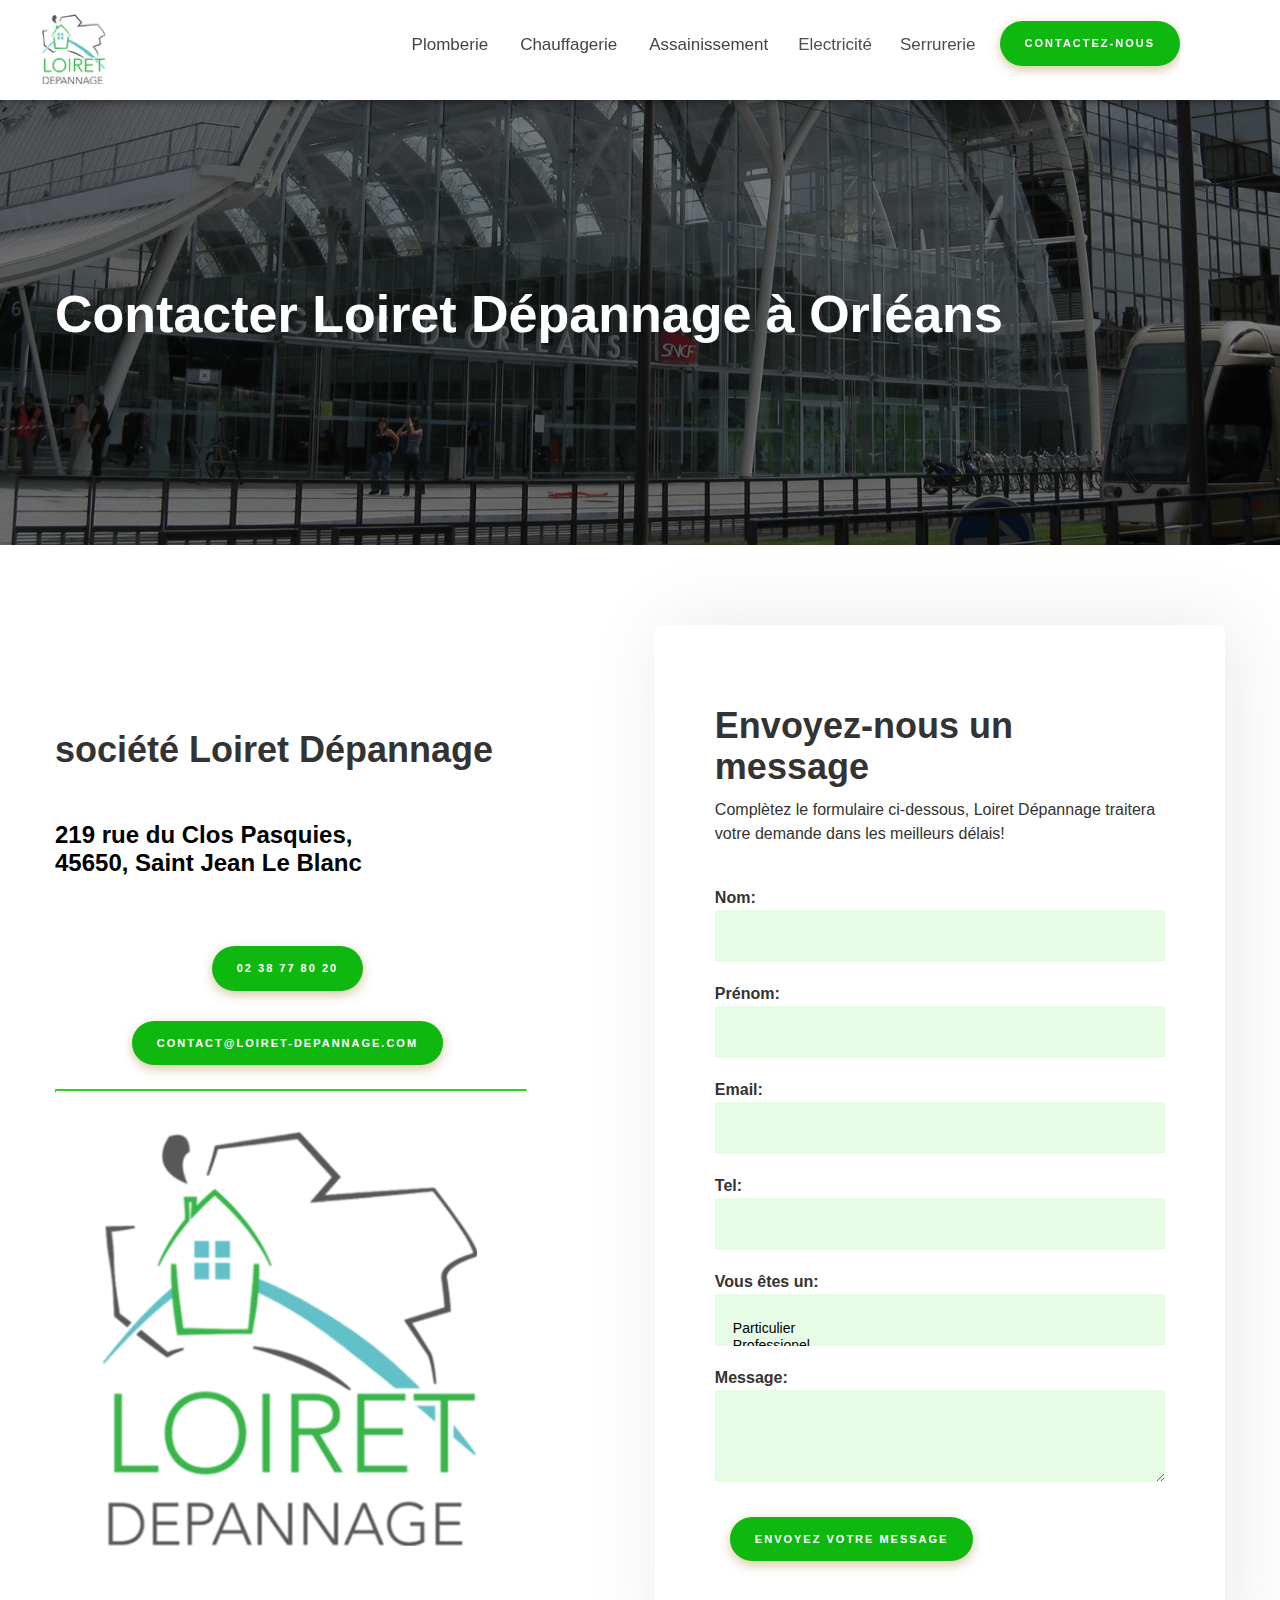
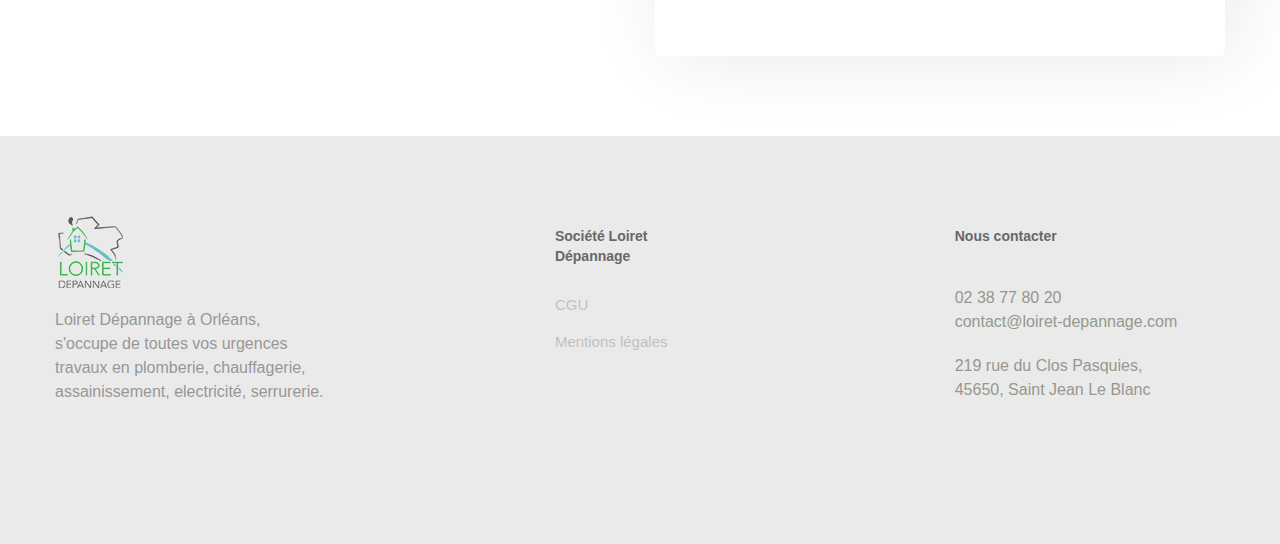
==== commit c5f89030: "copy mo" ====
--- a/contact.html
+++ b/contact.html
@@ -31,6 +31,8 @@
 
   <!-- load angular -->
   <script src="https://code.angularjs.org/1.4.0-rc.1/angular.js"></script>
+  <script src="https://ajax.googleapis.com/ajax/libs/jquery/3.5.1/jquery.min.js"></script>
+
   <script src="app.js"></script>
 
   <script>
@@ -220,16 +222,18 @@
             </div>
 
 
-            <form name="contact" method="POST" netlify>
-                <label>Nom: <input type="text" name="name" class="form-field w-input" ng-required="true" /></label>   
-              <p>
-                <label>Prénom: <input type="text" name="surname" class="form-field w-input" ng-required="true"/></label>   
-              </p>
-              <p>
-                <label>Email: <input type="email" name="email" class="form-field w-input" ng-required="true"/></label>
-              </p>
-              <p>
-                <label>Tel: <input type="phone" name="phone" class="form-field w-input" ng-required="true"/></label>
+            <form name="contact" method="POST" data-netlify="true">
+              <p>
+                <label>Nom: <input type="text" name="name" class="form-field w-input"/></label>  
+              </p> 
+              <p>
+                <label>Prénom: <input type="text" name="surname" class="form-field w-input"/></label>   
+              </p>
+              <p>
+                <label>Email: <input type="email" name="email" class="form-field w-input"/></label>
+              </p>
+              <p>
+                <label>Tel: <input type="phone" name="phone" class="form-field w-input"/></label>
               </p>
               <p>
                 <label>Vous êtes un: <select class="form-field w-input" name="role[]" multiple>
@@ -238,11 +242,12 @@
                 </select></label>
               </p>
               <p>
-                <label>Message: <textarea class="form-field w-input"name="message" ng-required="true"></textarea></label>
-              </p>
+                <label>Message: <textarea class="form-field w-input"name="message"></textarea></label>
+              </p>
+              <p>
+
               <div data-netlify-recaptcha="true"></div>
 
-              <p>
                 <button type="submit" class="button w-button">Envoyez votre message</button>
               </p>
             </form>
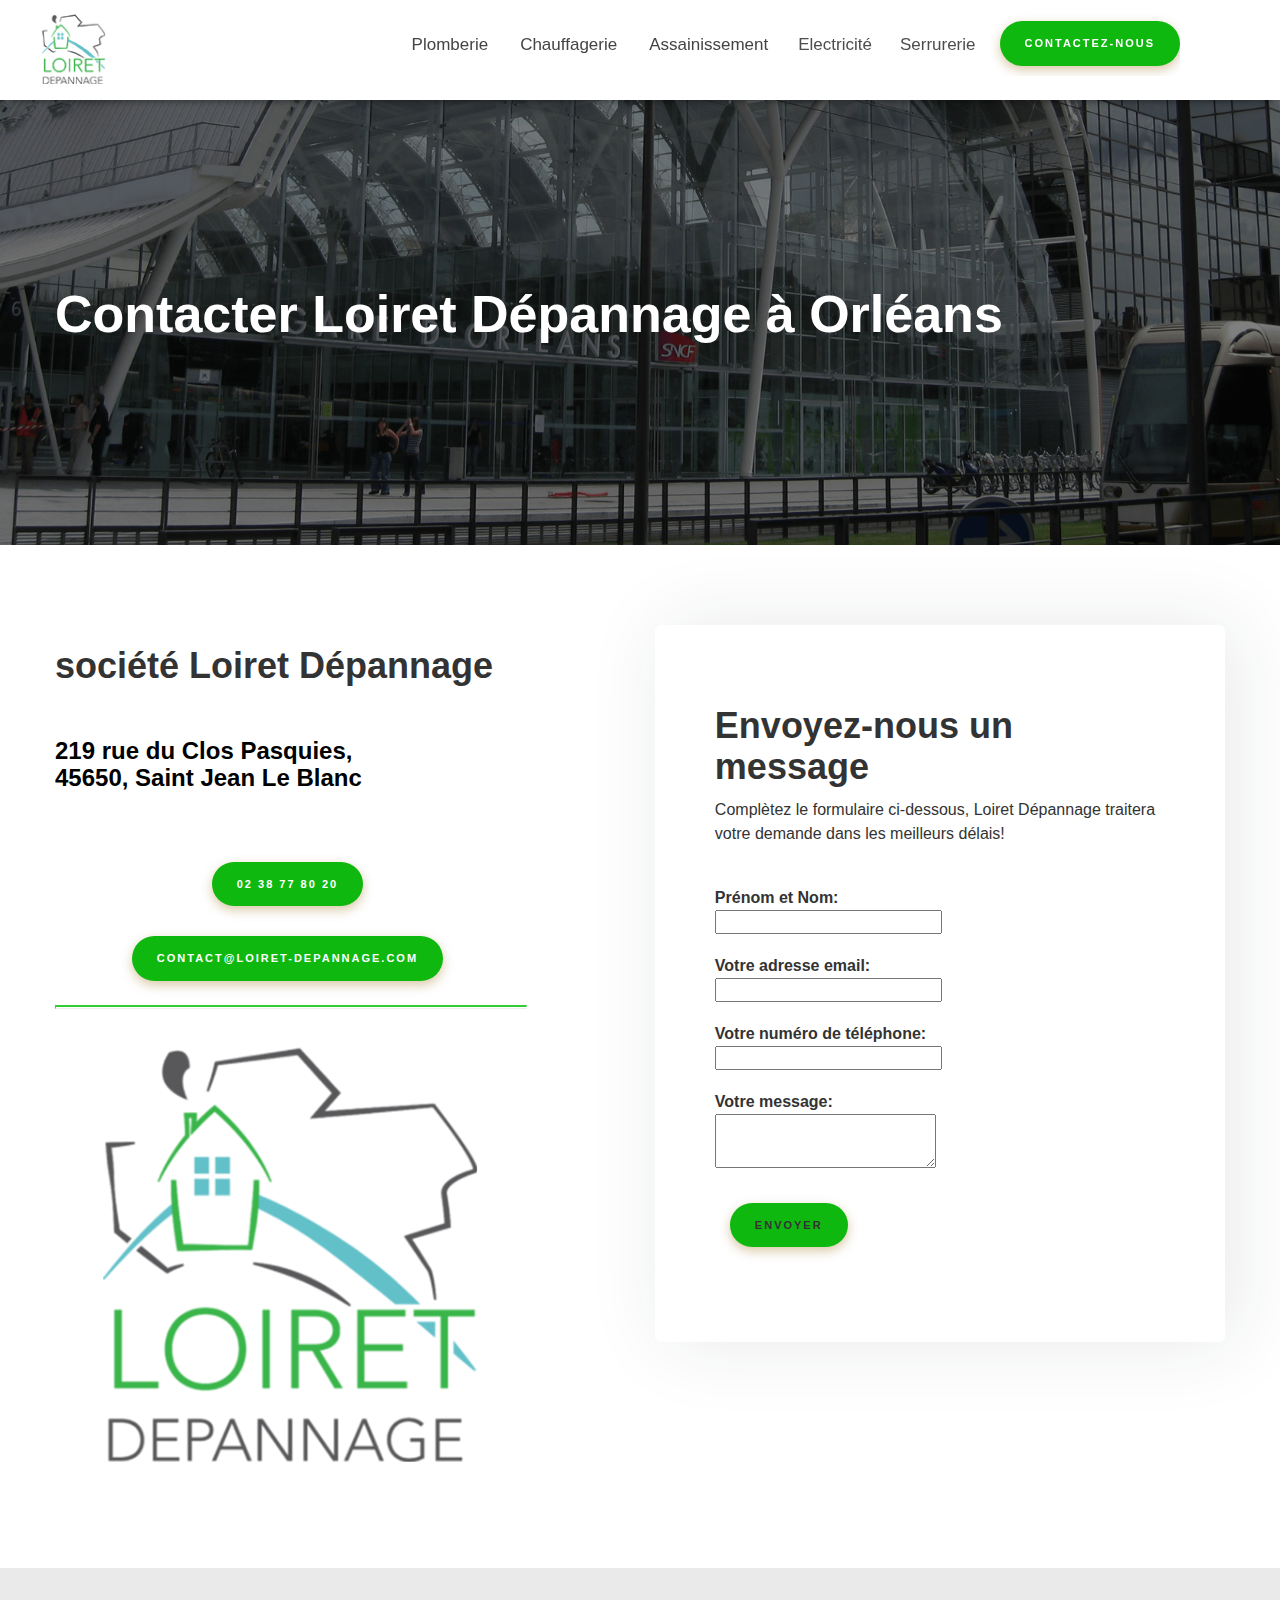
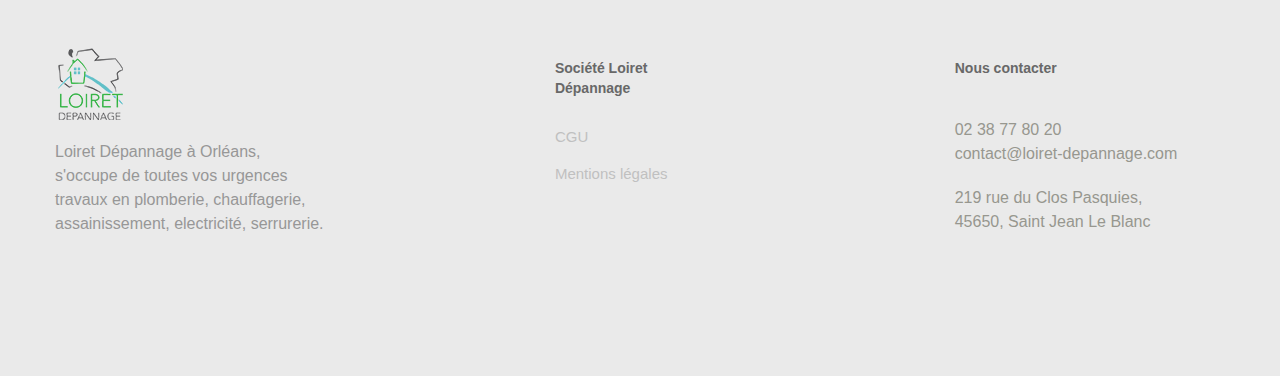
==== commit fb1a9b30: "test" ====
--- a/contact.html
+++ b/contact.html
@@ -220,8 +220,27 @@
                 meilleurs délais!<br></p>
 
             </div>
-
-
+            <form name="contact" method="POST" data-netlify="true">
+              <p>
+                <label>Prénom et Nom:<br> <input type="text" name="name" /></label>   
+              </p>
+              <p>
+                <label>Votre adresse email:<br> <input type="email" name="email" /></label>
+              </p>
+              <p>
+                <label>Votre numéro de téléphone:<br> <input type="phone" name="phone" /></label>
+              </p>
+            
+              <p>
+                <label>Votre message:<br> <textarea name="message"></textarea></label>
+              </p>
+              <p>
+                <div data-netlify-recaptcha="true"></div>
+                <button type="submit" class="button">envoyer</button>
+              </p>
+            </form>   
+
+<!-- 
             <form name="contact" method="POST" data-netlify="true">
               <p>
                 <label>Nom: <input type="text" name="name" class="form-field w-input"/></label>  
@@ -250,7 +269,7 @@
 
                 <button type="submit" class="button w-button">Envoyez votre message</button>
               </p>
-            </form>
+            </form> -->
 
             
         </div>
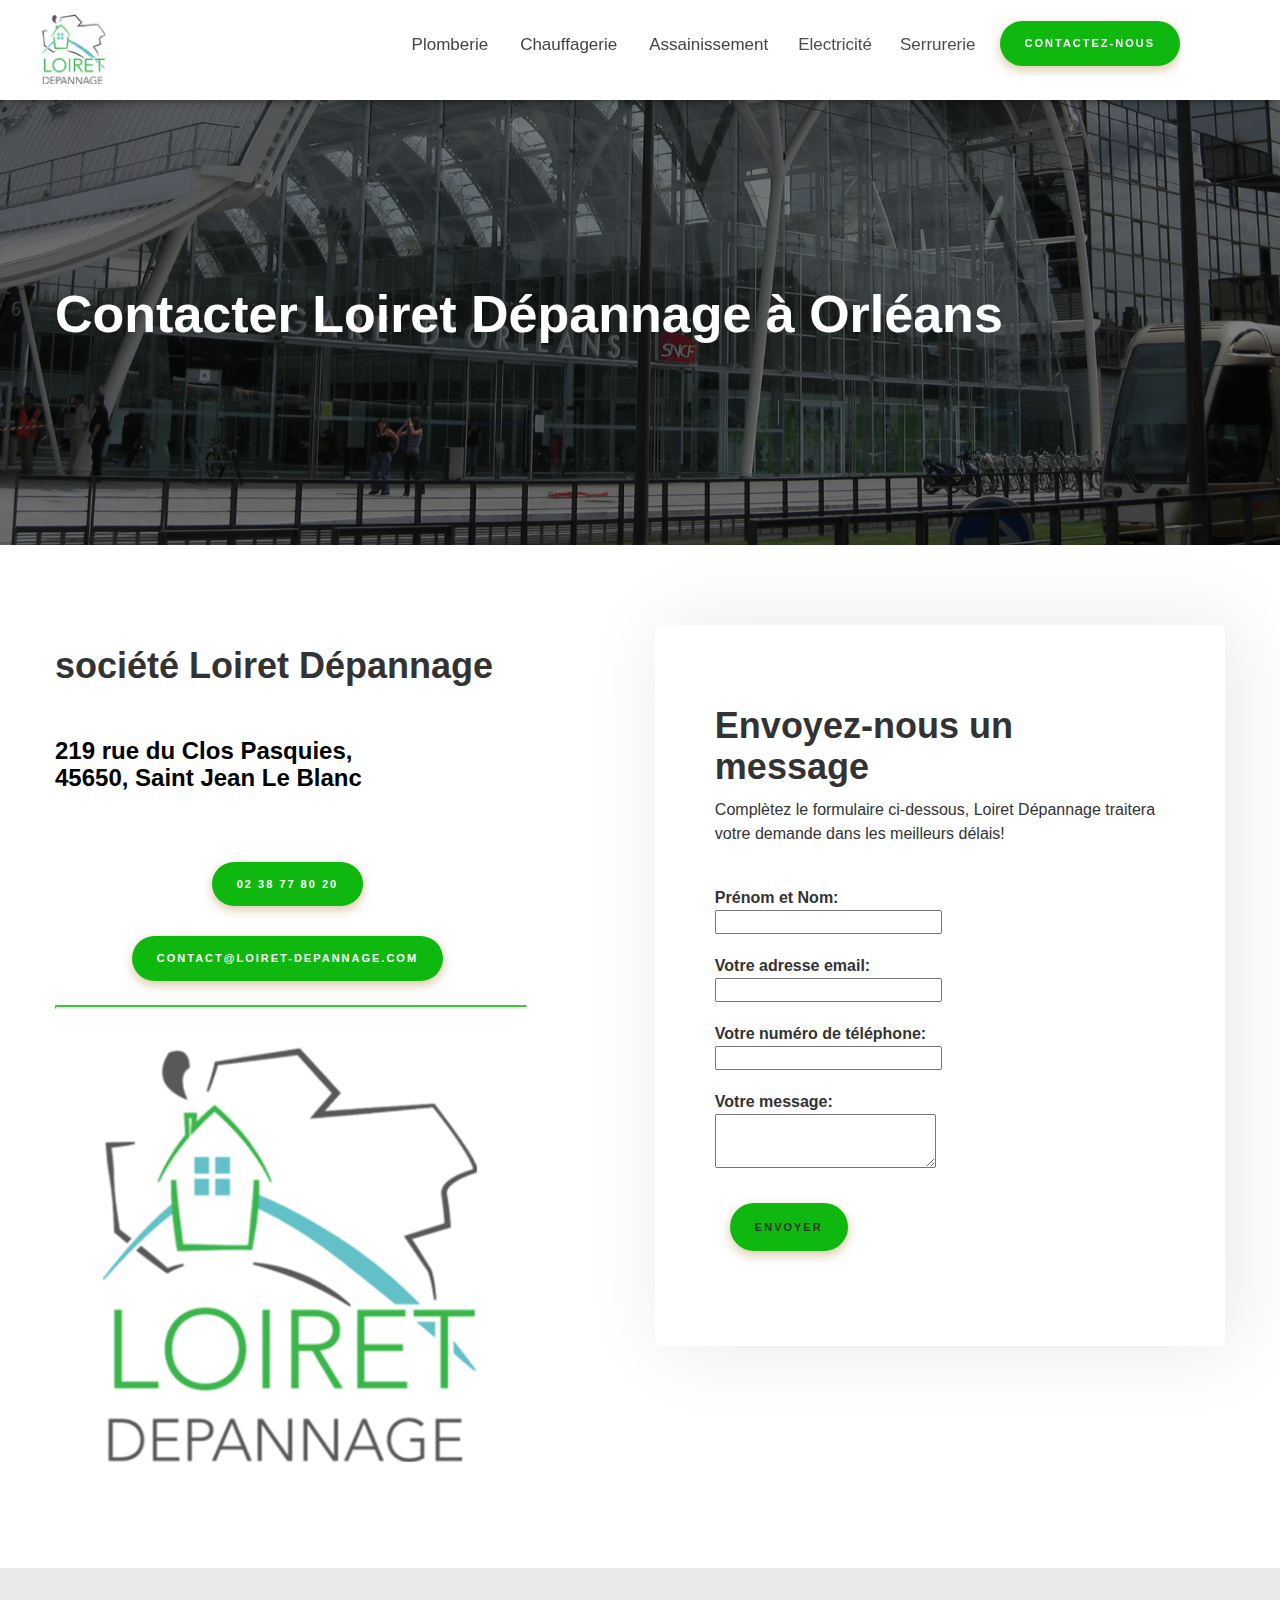
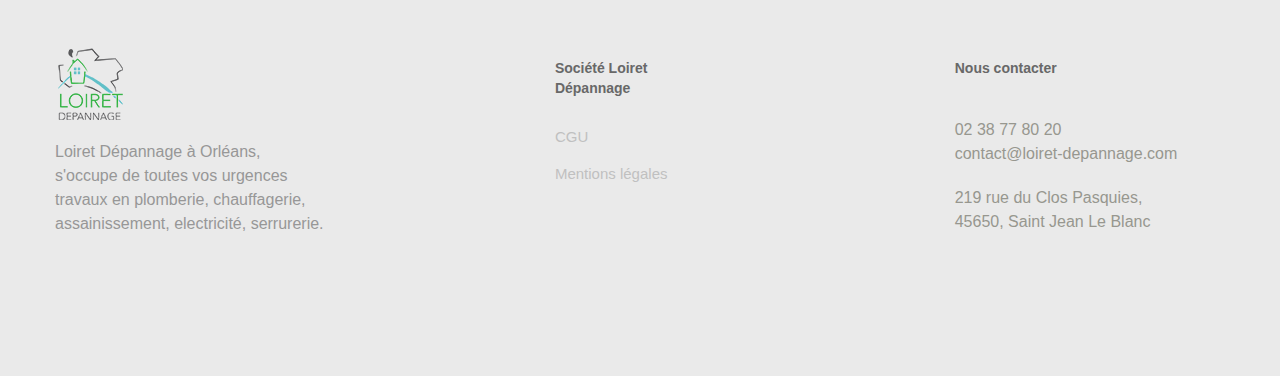
==== commit 5da6d40d: "recaptcha dleeted" ====
--- a/contact.html
+++ b/contact.html
@@ -235,7 +235,6 @@
                 <label>Votre message:<br> <textarea name="message"></textarea></label>
               </p>
               <p>
-                <div data-netlify-recaptcha="true"></div>
                 <button type="submit" class="button">envoyer</button>
               </p>
             </form>   
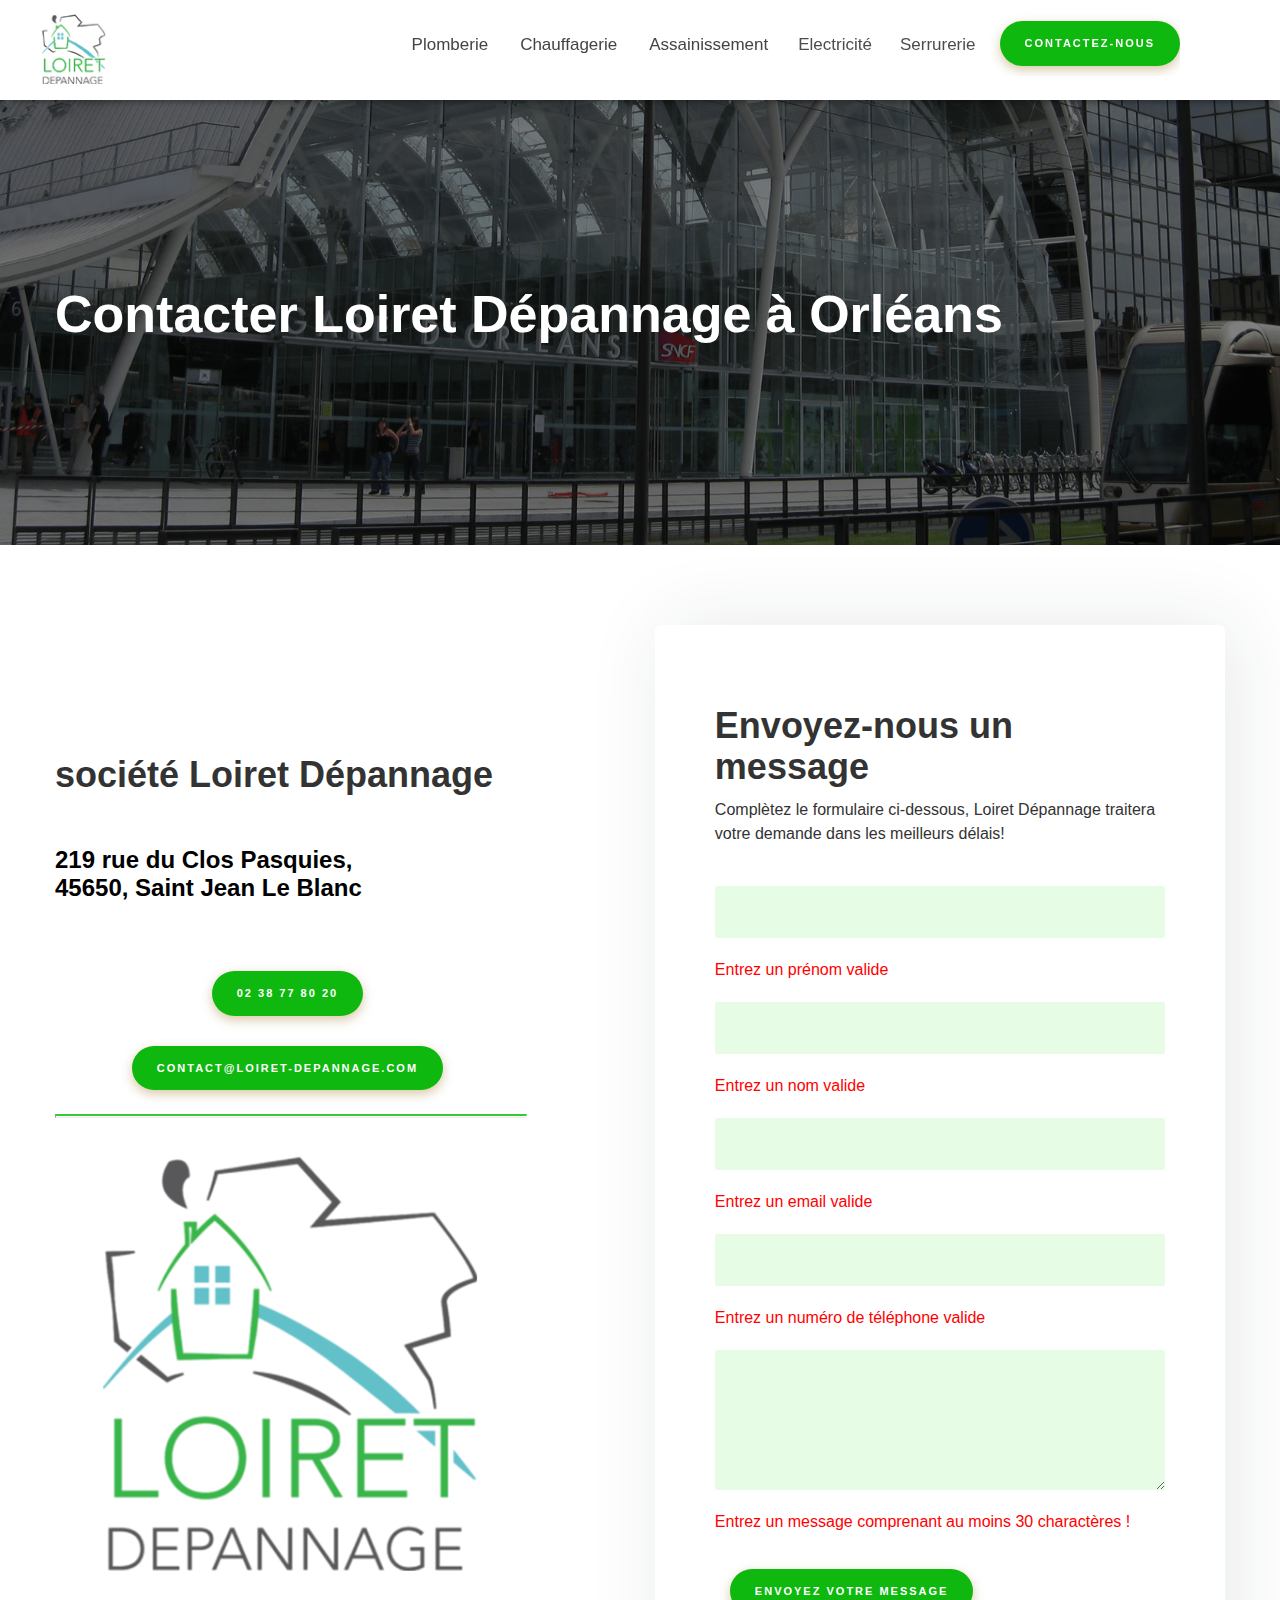
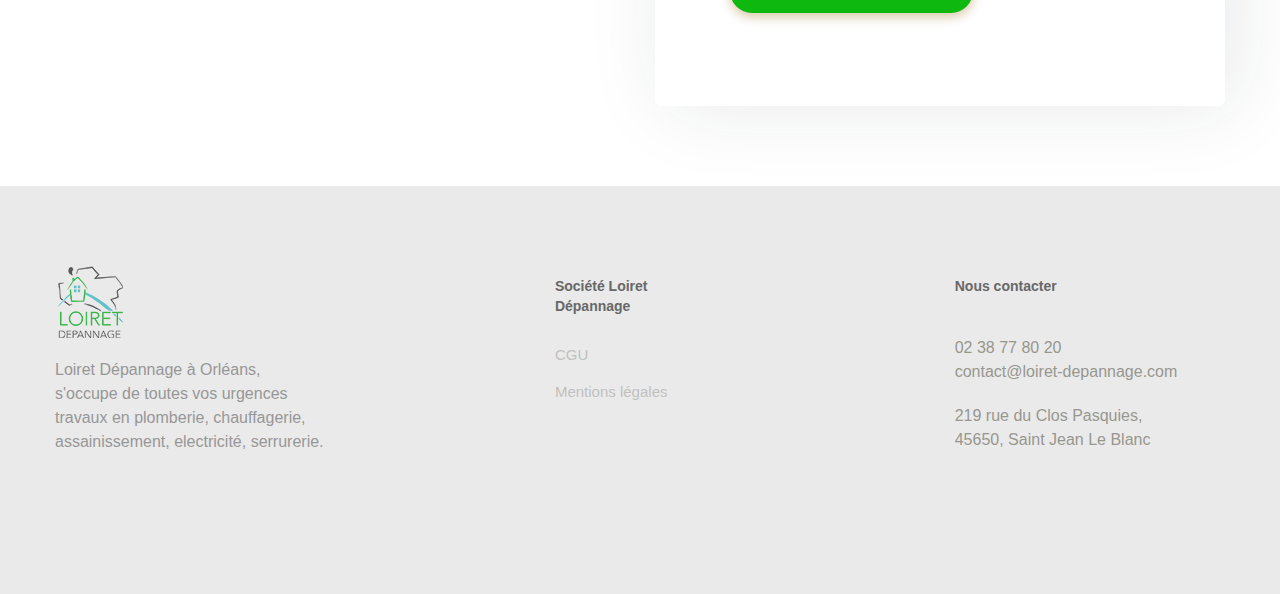
==== commit 47f6413c: "baxk to olad" ====
--- a/contact.html
+++ b/contact.html
@@ -220,57 +220,68 @@
                 meilleurs délais!<br></p>
 
             </div>
-            <form name="contact" method="POST" data-netlify="true">
-              <p>
-                <label>Prénom et Nom:<br> <input type="text" name="name" /></label>   
-              </p>
-              <p>
-                <label>Votre adresse email:<br> <input type="email" name="email" /></label>
-              </p>
-              <p>
-                <label>Votre numéro de téléphone:<br> <input type="phone" name="phone" /></label>
-              </p>
-            
-              <p>
-                <label>Votre message:<br> <textarea name="message"></textarea></label>
-              </p>
-              <p>
-                <button type="submit" class="button">envoyer</button>
-              </p>
-            </form>   
-
-<!-- 
-            <form name="contact" method="POST" data-netlify="true">
-              <p>
-                <label>Nom: <input type="text" name="name" class="form-field w-input"/></label>  
-              </p> 
-              <p>
-                <label>Prénom: <input type="text" name="surname" class="form-field w-input"/></label>   
-              </p>
-              <p>
-                <label>Email: <input type="email" name="email" class="form-field w-input"/></label>
-              </p>
-              <p>
-                <label>Tel: <input type="phone" name="phone" class="form-field w-input"/></label>
-              </p>
-              <p>
-                <label>Vous êtes un: <select class="form-field w-input" name="role[]" multiple>
-                  <option value="leader">Particulier</option>
-                  <option value="follower">Professionel</option>
-                </select></label>
-              </p>
-              <p>
-                <label>Message: <textarea class="form-field w-input"name="message"></textarea></label>
-              </p>
-              <p>
-
-              <div data-netlify-recaptcha="true"></div>
-
-                <button type="submit" class="button w-button">Envoyez votre message</button>
-              </p>
-            </form> -->
-
-            
+            <div class="form w-form">
+              <!-- onsubmit="return validateForm()"    ng-submit='adduserForm.$valid && mainController(userForm.$valid)' -->
+          
+              <form id="email-form" name="userForm" data-name="Email Form" action="form_process.php" method="post">
+          
+                <div class="form-group"
+                  ng-class="{ 'has-error' : userForm.surname.$invalid && !userForm.surname.$pristine }">
+                  <input type="text" class="form-field w-input" name="surname" id="name-2" ng-model="user.surname"
+                    ng-required="true" />
+                  <!-- <p ng-show="userForm.surname.$invalid && !userForm.surname.$pristine" class="help-block">Votre prénom est requis.</p> -->
+                  <p class="error" ng-show="userForm.surname.$invalid && userForm.surname.$touched">Entrez un prénom
+                    valide</p>
+                </div>
+          
+          
+                <div class="form-group" ng-class="{ 'has-error' : userForm.name.$invalid && !userForm.name.$pristine }">
+                  <input type="text" class="form-field w-input" name="name" id="name-2" ng-model="user.name"
+                    ng-required="true">
+                  <!-- <p ng-show="userForm.name.$invalid && !userForm.name.$pristine" class="help-block">Votre nom est requis</p></div> -->
+                  <p class="error" ng-show="userForm.name.$invalid && userForm.name.$touched">Entrez un nom valide</p></div>
+          
+                  <div class="form-group"
+                    ng-class="{ 'has-error' : userForm.email.$invalid && !userForm.email.$pristine }">
+                    <input type="email" class="form-field w-input" name="email" data-name="Email 2" id="email-2"
+                      ng-model="user.email" ng-required="true">
+                    <!-- <p ng-show="userForm.email.$invalid && !userForm.email.$pristine" class="help-block">Enter a valid email.</p></div> -->
+                    <p class="error" ng-show="userForm.email.$invalid && userForm.email.$touched">Entrez un email valide
+                    </p></div>
+                    <div class="form-group"
+                    ng-class="{ 'has-error' : userForm.phone.$invalid && !userForm.phone.$pristine }">
+                    <input type="number" class="form-field w-input" name="phone" data-name="Phone 2" id="email-2"
+                      ng-model="user.phone" ng-required="true"                    ng-minlength="10" 
+                      ng-maxlength="10">
+                    <p class="error" ng-show="userForm.phone.$invalid && userForm.phone.$touched" >Entrez un numéro de
+                      téléphone valide</p>
+                    </div>
+          
+                    <textarea id="field-2" name="field" ng-model="user.field" ng-minlength="50" maxlength="5000" data-name="Field 2"
+                      class="text-area w-input" ng-required="true"></textarea>
+                      <p class="error" ng-show="userForm.field.$invalid && userForm.field.$touched" >Entrez un message comprenant au moins 30 charactères !</p>
+          
+                    <button type="submit" ng-disabled="userForm.$invalid" name="submit" data-wait="En attente..."
+                      class="button w-button">Envoyez votre message</button>
+          
+              </form>
+          
+              <div class="w-form-done">
+          
+                <div>Loiret Dépannage vous remercie! Votre message a bien été reçu!</div>
+          
+              </div>
+          
+              <div class="w-form-fail">
+          
+                <div>Mince! Un problème est survenu... Veuillez recommencer</div>
+          
+              </div>
+          
+            </div>
+          
+          </div>
+          
         </div>
 
       </div>
@@ -435,7 +446,6 @@
   <script src="https://d1tdp7z6w94jbb.cloudfront.net/js/jquery-3.3.1.min.js" type="text/javascript"
     integrity="sha256-FgpCb/KJQlLNfOu91ta32o/NMZxltwRo8QtmkMRdAu8=" crossorigin="anonymous"></script>
 
-  <script src="js/webflow.js" type="text/javascript"></script>
 
   <!-- [if lte IE 9]><script src="https://cdnjs.cloudflare.com/ajax/libs/placeholders/3.0.2/placeholders.min.js"></script><![endif] -->
 
